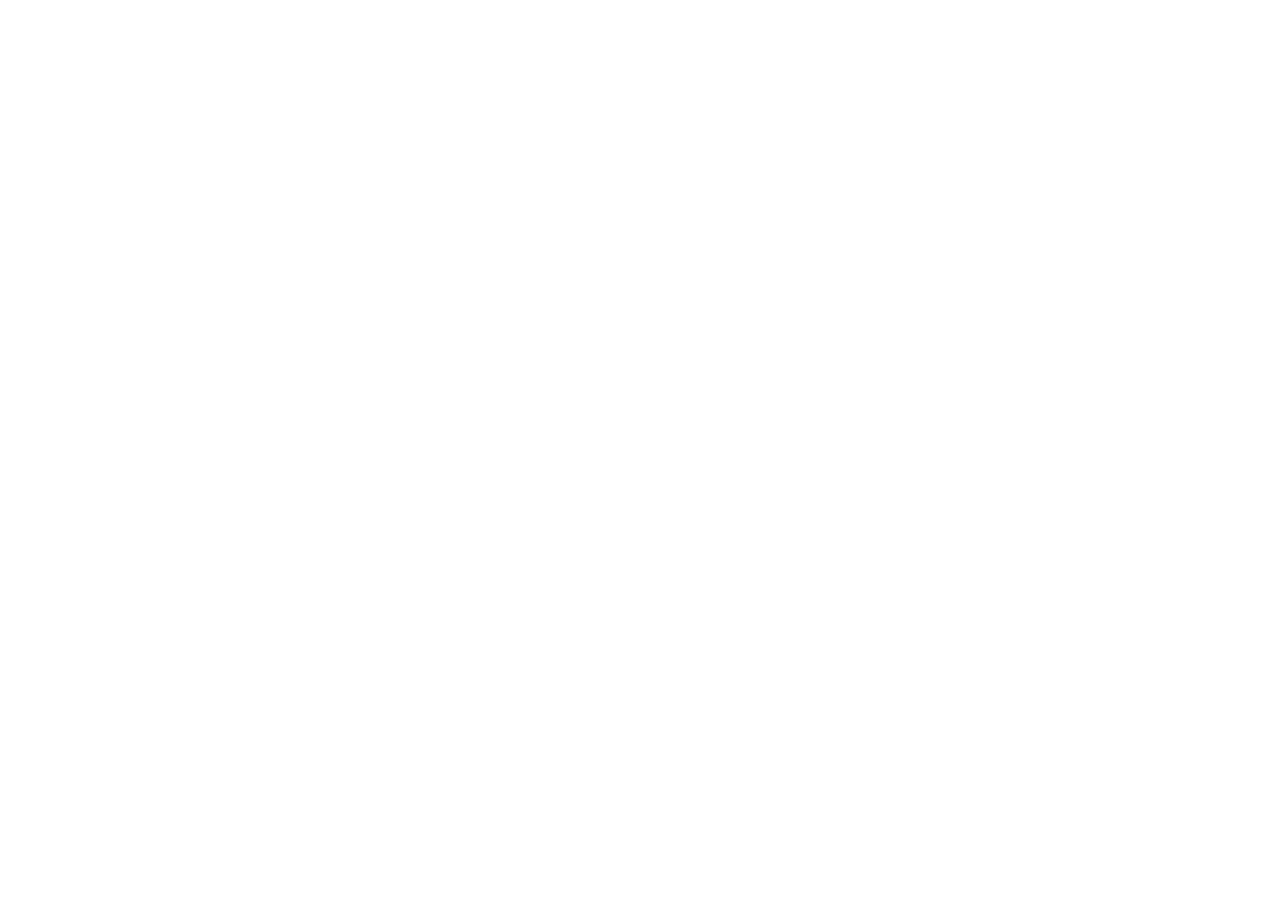
==== index.html @ e8c1adb1 "Add Start files" ====
<!DOCTYPE html>
<html lang="en">
<head>
    <!-- Standard Meta -->
    <meta charset="utf-8" />
    <meta http-equiv="X-UA-Compatible" content="IE=edge,chrome=1" />
    <meta name="viewport" content="width=device-width, initial-scale=1.0, maximum-scale=1.0">

    <!-- Site Properties -->
    <title>Grid Example - Semantic</title>


    <link rel="stylesheet" type="text/css" href="components/semantic/dist/semantic.min.css">
    <link rel="stylesheet" type="text/css" href="css/style.css">
</head>
<body>




<script src="components/jquery/dist/jquery.min.js"></script>

</body>
</html>
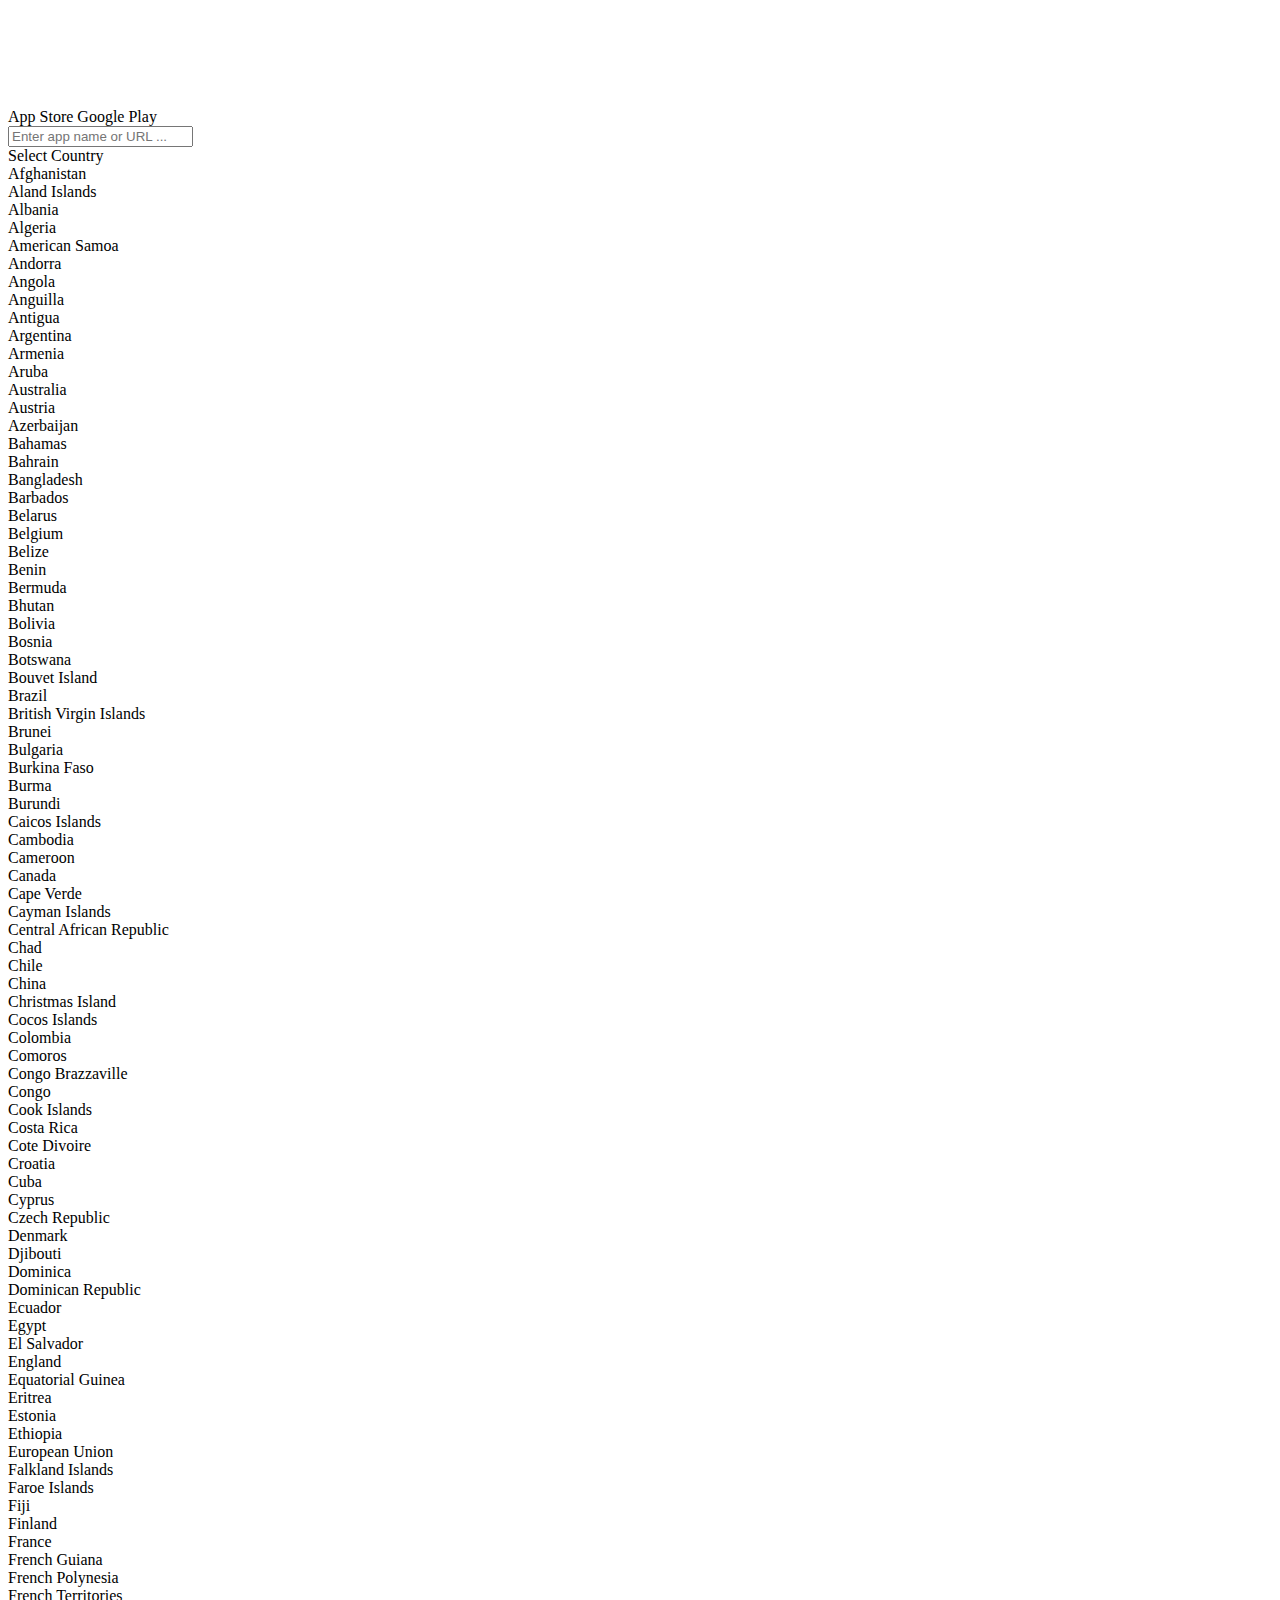
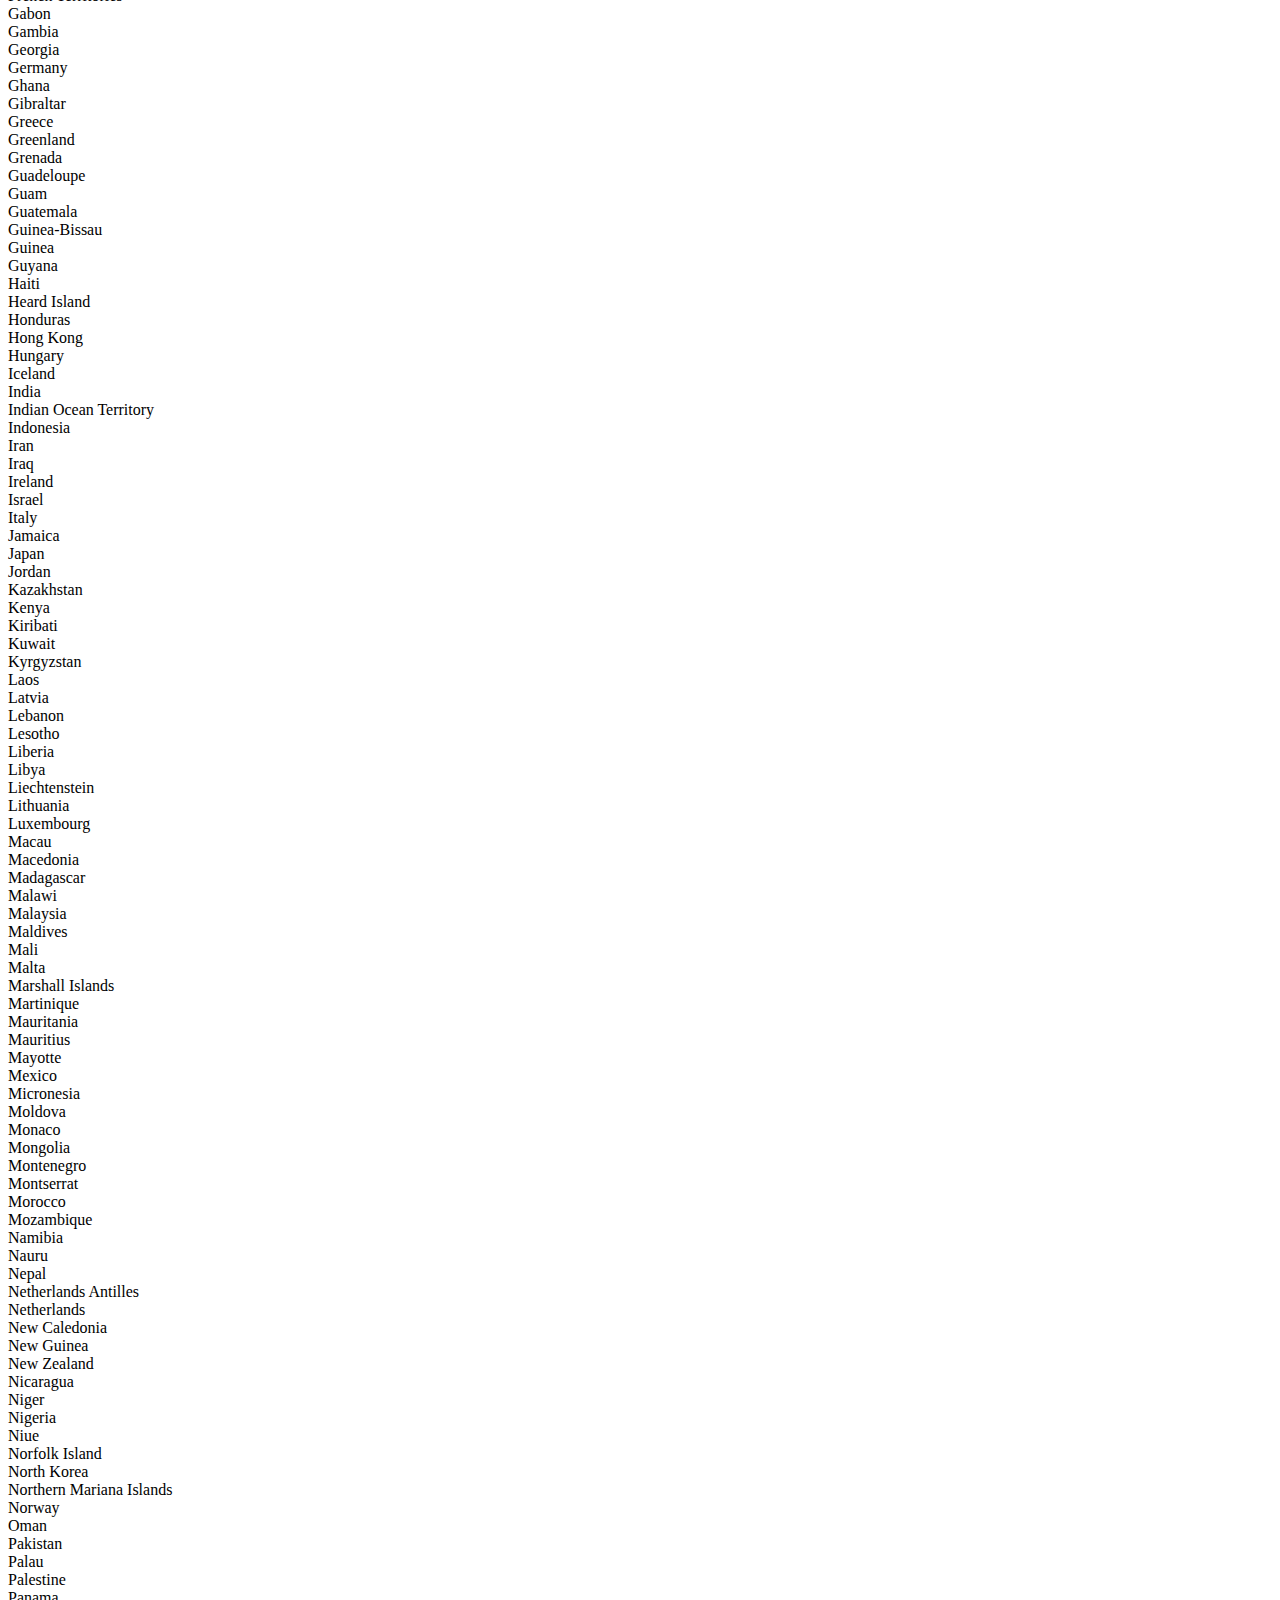
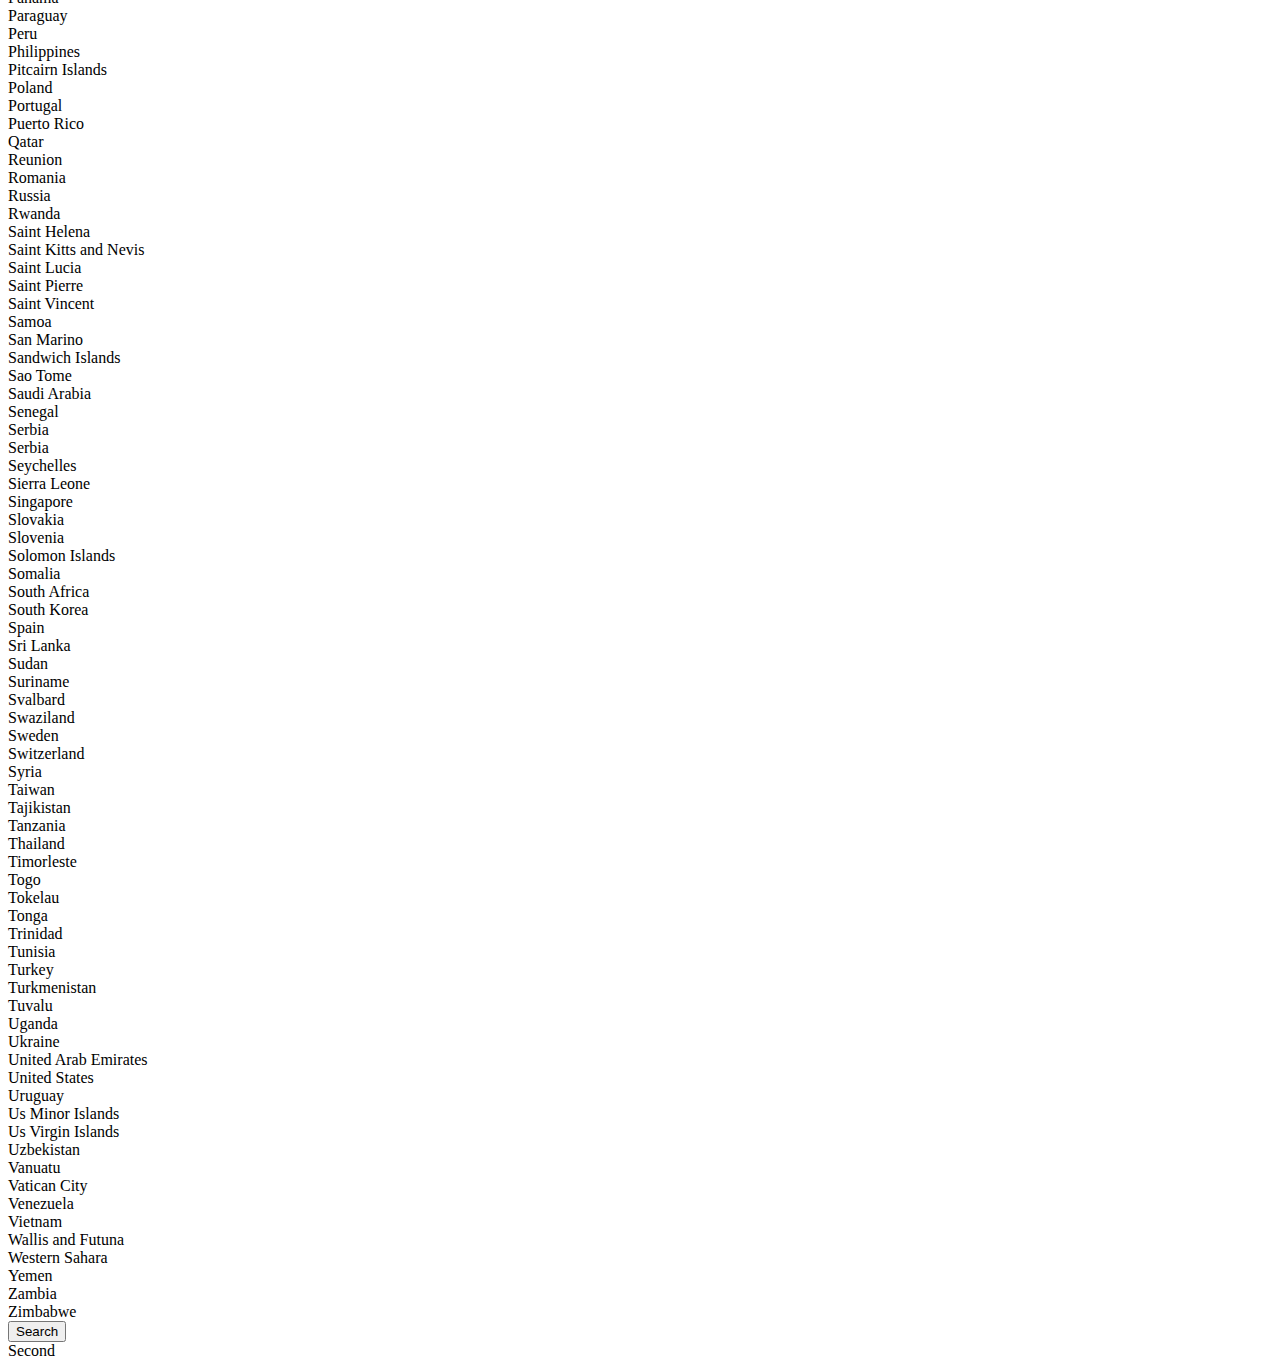
==== commit 9c48292b: "add files" ====
--- a/index.html
+++ b/index.html
@@ -7,7 +7,7 @@
     <meta name="viewport" content="width=device-width, initial-scale=1.0, maximum-scale=1.0">
 
     <!-- Site Properties -->
-    <title>Grid Example - Semantic</title>
+    <title>Web Interface</title>
 
 
     <link rel="stylesheet" type="text/css" href="components/semantic/dist/semantic.min.css">
@@ -15,10 +15,293 @@
 </head>
 <body>
 
+<div class="wapper">
+    <div class="ui container">
+        <div class="ui top attached tabular menu">
+            <a class="item active" data-tab="first"><i class="apple icon"></i> App Store</a>
+            <a class="item" data-tab="second"><i class="android icon"></i> Google Play</a>
+        </div>
+        <div class="ui bottom attached tab segment active" data-tab="first">
+            <form class="ui form equal width" method="post" action="/">
+
+
+                <div class="fields">
+                    <div class="seven wide field">
+                        <input type="text" name="url" placeholder="Enter app name or URL ...">
+                    </div>
+
+                    <div class="two wide field">
+                        <div class="ui field search selection dropdown">
+                            <input type="hidden" name="country">
+                            <i class="dropdown icon"></i>
+                            <div class="default text">Select Country</div>
+                            <div class="menu">
+                                <div class="item" data-value="af"><i class="af flag"></i>Afghanistan</div>
+                                <div class="item" data-value="ax"><i class="ax flag"></i>Aland Islands</div>
+                                <div class="item" data-value="al"><i class="al flag"></i>Albania</div>
+                                <div class="item" data-value="dz"><i class="dz flag"></i>Algeria</div>
+                                <div class="item" data-value="as"><i class="as flag"></i>American Samoa</div>
+                                <div class="item" data-value="ad"><i class="ad flag"></i>Andorra</div>
+                                <div class="item" data-value="ao"><i class="ao flag"></i>Angola</div>
+                                <div class="item" data-value="ai"><i class="ai flag"></i>Anguilla</div>
+                                <div class="item" data-value="ag"><i class="ag flag"></i>Antigua</div>
+                                <div class="item" data-value="ar"><i class="ar flag"></i>Argentina</div>
+                                <div class="item" data-value="am"><i class="am flag"></i>Armenia</div>
+                                <div class="item" data-value="aw"><i class="aw flag"></i>Aruba</div>
+                                <div class="item" data-value="au"><i class="au flag"></i>Australia</div>
+                                <div class="item" data-value="at"><i class="at flag"></i>Austria</div>
+                                <div class="item" data-value="az"><i class="az flag"></i>Azerbaijan</div>
+                                <div class="item" data-value="bs"><i class="bs flag"></i>Bahamas</div>
+                                <div class="item" data-value="bh"><i class="bh flag"></i>Bahrain</div>
+                                <div class="item" data-value="bd"><i class="bd flag"></i>Bangladesh</div>
+                                <div class="item" data-value="bb"><i class="bb flag"></i>Barbados</div>
+                                <div class="item" data-value="by"><i class="by flag"></i>Belarus</div>
+                                <div class="item" data-value="be"><i class="be flag"></i>Belgium</div>
+                                <div class="item" data-value="bz"><i class="bz flag"></i>Belize</div>
+                                <div class="item" data-value="bj"><i class="bj flag"></i>Benin</div>
+                                <div class="item" data-value="bm"><i class="bm flag"></i>Bermuda</div>
+                                <div class="item" data-value="bt"><i class="bt flag"></i>Bhutan</div>
+                                <div class="item" data-value="bo"><i class="bo flag"></i>Bolivia</div>
+                                <div class="item" data-value="ba"><i class="ba flag"></i>Bosnia</div>
+                                <div class="item" data-value="bw"><i class="bw flag"></i>Botswana</div>
+                                <div class="item" data-value="bv"><i class="bv flag"></i>Bouvet Island</div>
+                                <div class="item" data-value="br"><i class="br flag"></i>Brazil</div>
+                                <div class="item" data-value="vg"><i class="vg flag"></i>British Virgin Islands</div>
+                                <div class="item" data-value="bn"><i class="bn flag"></i>Brunei</div>
+                                <div class="item" data-value="bg"><i class="bg flag"></i>Bulgaria</div>
+                                <div class="item" data-value="bf"><i class="bf flag"></i>Burkina Faso</div>
+                                <div class="item" data-value="ar"><i class="ar flag"></i>Burma</div>
+                                <div class="item" data-value="bi"><i class="bi flag"></i>Burundi</div>
+                                <div class="item" data-value="tc"><i class="tc flag"></i>Caicos Islands</div>
+                                <div class="item" data-value="kh"><i class="kh flag"></i>Cambodia</div>
+                                <div class="item" data-value="cm"><i class="cm flag"></i>Cameroon</div>
+                                <div class="item" data-value="ca"><i class="ca flag"></i>Canada</div>
+                                <div class="item" data-value="cv"><i class="cv flag"></i>Cape Verde</div>
+                                <div class="item" data-value="ky"><i class="ky flag"></i>Cayman Islands</div>
+                                <div class="item" data-value="cf"><i class="cf flag"></i>Central African Republic</div>
+                                <div class="item" data-value="td"><i class="td flag"></i>Chad</div>
+                                <div class="item" data-value="cl"><i class="cl flag"></i>Chile</div>
+                                <div class="item" data-value="cn"><i class="cn flag"></i>China</div>
+                                <div class="item" data-value="cx"><i class="cx flag"></i>Christmas Island</div>
+                                <div class="item" data-value="cc"><i class="cc flag"></i>Cocos Islands</div>
+                                <div class="item" data-value="co"><i class="co flag"></i>Colombia</div>
+                                <div class="item" data-value="km"><i class="km flag"></i>Comoros</div>
+                                <div class="item" data-value="cg"><i class="cg flag"></i>Congo Brazzaville</div>
+                                <div class="item" data-value="cd"><i class="cd flag"></i>Congo</div>
+                                <div class="item" data-value="ck"><i class="ck flag"></i>Cook Islands</div>
+                                <div class="item" data-value="cr"><i class="cr flag"></i>Costa Rica</div>
+                                <div class="item" data-value="ci"><i class="ci flag"></i>Cote Divoire</div>
+                                <div class="item" data-value="hr"><i class="hr flag"></i>Croatia</div>
+                                <div class="item" data-value="cu"><i class="cu flag"></i>Cuba</div>
+                                <div class="item" data-value="cy"><i class="cy flag"></i>Cyprus</div>
+                                <div class="item" data-value="cz"><i class="cz flag"></i>Czech Republic</div>
+                                <div class="item" data-value="dk"><i class="dk flag"></i>Denmark</div>
+                                <div class="item" data-value="dj"><i class="dj flag"></i>Djibouti</div>
+                                <div class="item" data-value="dm"><i class="dm flag"></i>Dominica</div>
+                                <div class="item" data-value="do"><i class="do flag"></i>Dominican Republic</div>
+                                <div class="item" data-value="ec"><i class="ec flag"></i>Ecuador</div>
+                                <div class="item" data-value="eg"><i class="eg flag"></i>Egypt</div>
+                                <div class="item" data-value="sv"><i class="sv flag"></i>El Salvador</div>
+                                <div class="item" data-value="gb"><i class="gb flag"></i>England</div>
+                                <div class="item" data-value="gq"><i class="gq flag"></i>Equatorial Guinea</div>
+                                <div class="item" data-value="er"><i class="er flag"></i>Eritrea</div>
+                                <div class="item" data-value="ee"><i class="ee flag"></i>Estonia</div>
+                                <div class="item" data-value="et"><i class="et flag"></i>Ethiopia</div>
+                                <div class="item" data-value="eu"><i class="eu flag"></i>European Union</div>
+                                <div class="item" data-value="fk"><i class="fk flag"></i>Falkland Islands</div>
+                                <div class="item" data-value="fo"><i class="fo flag"></i>Faroe Islands</div>
+                                <div class="item" data-value="fj"><i class="fj flag"></i>Fiji</div>
+                                <div class="item" data-value="fi"><i class="fi flag"></i>Finland</div>
+                                <div class="item" data-value="fr"><i class="fr flag"></i>France</div>
+                                <div class="item" data-value="gf"><i class="gf flag"></i>French Guiana</div>
+                                <div class="item" data-value="pf"><i class="pf flag"></i>French Polynesia</div>
+                                <div class="item" data-value="tf"><i class="tf flag"></i>French Territories</div>
+                                <div class="item" data-value="ga"><i class="ga flag"></i>Gabon</div>
+                                <div class="item" data-value="gm"><i class="gm flag"></i>Gambia</div>
+                                <div class="item" data-value="ge"><i class="ge flag"></i>Georgia</div>
+                                <div class="item" data-value="de"><i class="de flag"></i>Germany</div>
+                                <div class="item" data-value="gh"><i class="gh flag"></i>Ghana</div>
+                                <div class="item" data-value="gi"><i class="gi flag"></i>Gibraltar</div>
+                                <div class="item" data-value="gr"><i class="gr flag"></i>Greece</div>
+                                <div class="item" data-value="gl"><i class="gl flag"></i>Greenland</div>
+                                <div class="item" data-value="gd"><i class="gd flag"></i>Grenada</div>
+                                <div class="item" data-value="gp"><i class="gp flag"></i>Guadeloupe</div>
+                                <div class="item" data-value="gu"><i class="gu flag"></i>Guam</div>
+                                <div class="item" data-value="gt"><i class="gt flag"></i>Guatemala</div>
+                                <div class="item" data-value="gw"><i class="gw flag"></i>Guinea-Bissau</div>
+                                <div class="item" data-value="gn"><i class="gn flag"></i>Guinea</div>
+                                <div class="item" data-value="gy"><i class="gy flag"></i>Guyana</div>
+                                <div class="item" data-value="ht"><i class="ht flag"></i>Haiti</div>
+                                <div class="item" data-value="hm"><i class="hm flag"></i>Heard Island</div>
+                                <div class="item" data-value="hn"><i class="hn flag"></i>Honduras</div>
+                                <div class="item" data-value="hk"><i class="hk flag"></i>Hong Kong</div>
+                                <div class="item" data-value="hu"><i class="hu flag"></i>Hungary</div>
+                                <div class="item" data-value="is"><i class="is flag"></i>Iceland</div>
+                                <div class="item" data-value="in"><i class="in flag"></i>India</div>
+                                <div class="item" data-value="io"><i class="io flag"></i>Indian Ocean Territory</div>
+                                <div class="item" data-value="id"><i class="id flag"></i>Indonesia</div>
+                                <div class="item" data-value="ir"><i class="ir flag"></i>Iran</div>
+                                <div class="item" data-value="iq"><i class="iq flag"></i>Iraq</div>
+                                <div class="item" data-value="ie"><i class="ie flag"></i>Ireland</div>
+                                <div class="item" data-value="il"><i class="il flag"></i>Israel</div>
+                                <div class="item" data-value="it"><i class="it flag"></i>Italy</div>
+                                <div class="item" data-value="jm"><i class="jm flag"></i>Jamaica</div>
+                                <div class="item" data-value="jp"><i class="jp flag"></i>Japan</div>
+                                <div class="item" data-value="jo"><i class="jo flag"></i>Jordan</div>
+                                <div class="item" data-value="kz"><i class="kz flag"></i>Kazakhstan</div>
+                                <div class="item" data-value="ke"><i class="ke flag"></i>Kenya</div>
+                                <div class="item" data-value="ki"><i class="ki flag"></i>Kiribati</div>
+                                <div class="item" data-value="kw"><i class="kw flag"></i>Kuwait</div>
+                                <div class="item" data-value="kg"><i class="kg flag"></i>Kyrgyzstan</div>
+                                <div class="item" data-value="la"><i class="la flag"></i>Laos</div>
+                                <div class="item" data-value="lv"><i class="lv flag"></i>Latvia</div>
+                                <div class="item" data-value="lb"><i class="lb flag"></i>Lebanon</div>
+                                <div class="item" data-value="ls"><i class="ls flag"></i>Lesotho</div>
+                                <div class="item" data-value="lr"><i class="lr flag"></i>Liberia</div>
+                                <div class="item" data-value="ly"><i class="ly flag"></i>Libya</div>
+                                <div class="item" data-value="li"><i class="li flag"></i>Liechtenstein</div>
+                                <div class="item" data-value="lt"><i class="lt flag"></i>Lithuania</div>
+                                <div class="item" data-value="lu"><i class="lu flag"></i>Luxembourg</div>
+                                <div class="item" data-value="mo"><i class="mo flag"></i>Macau</div>
+                                <div class="item" data-value="mk"><i class="mk flag"></i>Macedonia</div>
+                                <div class="item" data-value="mg"><i class="mg flag"></i>Madagascar</div>
+                                <div class="item" data-value="mw"><i class="mw flag"></i>Malawi</div>
+                                <div class="item" data-value="my"><i class="my flag"></i>Malaysia</div>
+                                <div class="item" data-value="mv"><i class="mv flag"></i>Maldives</div>
+                                <div class="item" data-value="ml"><i class="ml flag"></i>Mali</div>
+                                <div class="item" data-value="mt"><i class="mt flag"></i>Malta</div>
+                                <div class="item" data-value="mh"><i class="mh flag"></i>Marshall Islands</div>
+                                <div class="item" data-value="mq"><i class="mq flag"></i>Martinique</div>
+                                <div class="item" data-value="mr"><i class="mr flag"></i>Mauritania</div>
+                                <div class="item" data-value="mu"><i class="mu flag"></i>Mauritius</div>
+                                <div class="item" data-value="yt"><i class="yt flag"></i>Mayotte</div>
+                                <div class="item" data-value="mx"><i class="mx flag"></i>Mexico</div>
+                                <div class="item" data-value="fm"><i class="fm flag"></i>Micronesia</div>
+                                <div class="item" data-value="md"><i class="md flag"></i>Moldova</div>
+                                <div class="item" data-value="mc"><i class="mc flag"></i>Monaco</div>
+                                <div class="item" data-value="mn"><i class="mn flag"></i>Mongolia</div>
+                                <div class="item" data-value="me"><i class="me flag"></i>Montenegro</div>
+                                <div class="item" data-value="ms"><i class="ms flag"></i>Montserrat</div>
+                                <div class="item" data-value="ma"><i class="ma flag"></i>Morocco</div>
+                                <div class="item" data-value="mz"><i class="mz flag"></i>Mozambique</div>
+                                <div class="item" data-value="na"><i class="na flag"></i>Namibia</div>
+                                <div class="item" data-value="nr"><i class="nr flag"></i>Nauru</div>
+                                <div class="item" data-value="np"><i class="np flag"></i>Nepal</div>
+                                <div class="item" data-value="an"><i class="an flag"></i>Netherlands Antilles</div>
+                                <div class="item" data-value="nl"><i class="nl flag"></i>Netherlands</div>
+                                <div class="item" data-value="nc"><i class="nc flag"></i>New Caledonia</div>
+                                <div class="item" data-value="pg"><i class="pg flag"></i>New Guinea</div>
+                                <div class="item" data-value="nz"><i class="nz flag"></i>New Zealand</div>
+                                <div class="item" data-value="ni"><i class="ni flag"></i>Nicaragua</div>
+                                <div class="item" data-value="ne"><i class="ne flag"></i>Niger</div>
+                                <div class="item" data-value="ng"><i class="ng flag"></i>Nigeria</div>
+                                <div class="item" data-value="nu"><i class="nu flag"></i>Niue</div>
+                                <div class="item" data-value="nf"><i class="nf flag"></i>Norfolk Island</div>
+                                <div class="item" data-value="kp"><i class="kp flag"></i>North Korea</div>
+                                <div class="item" data-value="mp"><i class="mp flag"></i>Northern Mariana Islands</div>
+                                <div class="item" data-value="no"><i class="no flag"></i>Norway</div>
+                                <div class="item" data-value="om"><i class="om flag"></i>Oman</div>
+                                <div class="item" data-value="pk"><i class="pk flag"></i>Pakistan</div>
+                                <div class="item" data-value="pw"><i class="pw flag"></i>Palau</div>
+                                <div class="item" data-value="ps"><i class="ps flag"></i>Palestine</div>
+                                <div class="item" data-value="pa"><i class="pa flag"></i>Panama</div>
+                                <div class="item" data-value="py"><i class="py flag"></i>Paraguay</div>
+                                <div class="item" data-value="pe"><i class="pe flag"></i>Peru</div>
+                                <div class="item" data-value="ph"><i class="ph flag"></i>Philippines</div>
+                                <div class="item" data-value="pn"><i class="pn flag"></i>Pitcairn Islands</div>
+                                <div class="item" data-value="pl"><i class="pl flag"></i>Poland</div>
+                                <div class="item" data-value="pt"><i class="pt flag"></i>Portugal</div>
+                                <div class="item" data-value="pr"><i class="pr flag"></i>Puerto Rico</div>
+                                <div class="item" data-value="qa"><i class="qa flag"></i>Qatar</div>
+                                <div class="item" data-value="re"><i class="re flag"></i>Reunion</div>
+                                <div class="item" data-value="ro"><i class="ro flag"></i>Romania</div>
+                                <div class="item" data-value="ru"><i class="ru flag"></i>Russia</div>
+                                <div class="item" data-value="rw"><i class="rw flag"></i>Rwanda</div>
+                                <div class="item" data-value="sh"><i class="sh flag"></i>Saint Helena</div>
+                                <div class="item" data-value="kn"><i class="kn flag"></i>Saint Kitts and Nevis</div>
+                                <div class="item" data-value="lc"><i class="lc flag"></i>Saint Lucia</div>
+                                <div class="item" data-value="pm"><i class="pm flag"></i>Saint Pierre</div>
+                                <div class="item" data-value="vc"><i class="vc flag"></i>Saint Vincent</div>
+                                <div class="item" data-value="ws"><i class="ws flag"></i>Samoa</div>
+                                <div class="item" data-value="sm"><i class="sm flag"></i>San Marino</div>
+                                <div class="item" data-value="gs"><i class="gs flag"></i>Sandwich Islands</div>
+                                <div class="item" data-value="st"><i class="st flag"></i>Sao Tome</div>
+                                <div class="item" data-value="sa"><i class="sa flag"></i>Saudi Arabia</div>
+                                <div class="item" data-value="sn"><i class="sn flag"></i>Senegal</div>
+                                <div class="item" data-value="cs"><i class="cs flag"></i>Serbia</div>
+                                <div class="item" data-value="rs"><i class="rs flag"></i>Serbia</div>
+                                <div class="item" data-value="sc"><i class="sc flag"></i>Seychelles</div>
+                                <div class="item" data-value="sl"><i class="sl flag"></i>Sierra Leone</div>
+                                <div class="item" data-value="sg"><i class="sg flag"></i>Singapore</div>
+                                <div class="item" data-value="sk"><i class="sk flag"></i>Slovakia</div>
+                                <div class="item" data-value="si"><i class="si flag"></i>Slovenia</div>
+                                <div class="item" data-value="sb"><i class="sb flag"></i>Solomon Islands</div>
+                                <div class="item" data-value="so"><i class="so flag"></i>Somalia</div>
+                                <div class="item" data-value="za"><i class="za flag"></i>South Africa</div>
+                                <div class="item" data-value="kr"><i class="kr flag"></i>South Korea</div>
+                                <div class="item" data-value="es"><i class="es flag"></i>Spain</div>
+                                <div class="item" data-value="lk"><i class="lk flag"></i>Sri Lanka</div>
+                                <div class="item" data-value="sd"><i class="sd flag"></i>Sudan</div>
+                                <div class="item" data-value="sr"><i class="sr flag"></i>Suriname</div>
+                                <div class="item" data-value="sj"><i class="sj flag"></i>Svalbard</div>
+                                <div class="item" data-value="sz"><i class="sz flag"></i>Swaziland</div>
+                                <div class="item" data-value="se"><i class="se flag"></i>Sweden</div>
+                                <div class="item" data-value="ch"><i class="ch flag"></i>Switzerland</div>
+                                <div class="item" data-value="sy"><i class="sy flag"></i>Syria</div>
+                                <div class="item" data-value="tw"><i class="tw flag"></i>Taiwan</div>
+                                <div class="item" data-value="tj"><i class="tj flag"></i>Tajikistan</div>
+                                <div class="item" data-value="tz"><i class="tz flag"></i>Tanzania</div>
+                                <div class="item" data-value="th"><i class="th flag"></i>Thailand</div>
+                                <div class="item" data-value="tl"><i class="tl flag"></i>Timorleste</div>
+                                <div class="item" data-value="tg"><i class="tg flag"></i>Togo</div>
+                                <div class="item" data-value="tk"><i class="tk flag"></i>Tokelau</div>
+                                <div class="item" data-value="to"><i class="to flag"></i>Tonga</div>
+                                <div class="item" data-value="tt"><i class="tt flag"></i>Trinidad</div>
+                                <div class="item" data-value="tn"><i class="tn flag"></i>Tunisia</div>
+                                <div class="item" data-value="tr"><i class="tr flag"></i>Turkey</div>
+                                <div class="item" data-value="tm"><i class="tm flag"></i>Turkmenistan</div>
+                                <div class="item" data-value="tv"><i class="tv flag"></i>Tuvalu</div>
+                                <div class="item" data-value="ug"><i class="ug flag"></i>Uganda</div>
+                                <div class="item" data-value="ua"><i class="ua flag"></i>Ukraine</div>
+                                <div class="item" data-value="ae"><i class="ae flag"></i>United Arab Emirates</div>
+                                <div class="item" data-value="us"><i class="us flag"></i>United States</div>
+                                <div class="item" data-value="uy"><i class="uy flag"></i>Uruguay</div>
+                                <div class="item" data-value="um"><i class="um flag"></i>Us Minor Islands</div>
+                                <div class="item" data-value="vi"><i class="vi flag"></i>Us Virgin Islands</div>
+                                <div class="item" data-value="uz"><i class="uz flag"></i>Uzbekistan</div>
+                                <div class="item" data-value="vu"><i class="vu flag"></i>Vanuatu</div>
+                                <div class="item" data-value="va"><i class="va flag"></i>Vatican City</div>
+                                <div class="item" data-value="ve"><i class="ve flag"></i>Venezuela</div>
+                                <div class="item" data-value="vn"><i class="vn flag"></i>Vietnam</div>
+                                <div class="item" data-value="wf"><i class="wf flag"></i>Wallis and Futuna</div>
+                                <div class="item" data-value="eh"><i class="eh flag"></i>Western Sahara</div>
+                                <div class="item" data-value="ye"><i class="ye flag"></i>Yemen</div>
+                                <div class="item" data-value="zm"><i class="zm flag"></i>Zambia</div>
+                                <div class="item" data-value="zw"><i class="zw flag"></i>Zimbabwe</div>
+                            </div>
+                        </div>
+                    </div>
+                    <div class="one wide field">
+                        <button type="submit" class="ui primary button"> Search </button>
+                    </div>
+
+                </div>
+            </form>
+        </div>
+        <div class="ui bottom attached tab segment" data-tab="second">
+            Second
+        </div>
+    </div>
+</div>
 
 
 
 <script src="components/jquery/dist/jquery.min.js"></script>
 
+
+<script src="components/semantic/dist/components/tab.min.js"></script>
+<script src="components/semantic/dist/components/transition.min.js"></script>
+<script src="components/semantic/dist/components/dropdown.min.js"></script>
+<script src="js/main.js"></script>
 </body>
 </html>--- a/css/style.css
+++ b/css/style.css
@@ -0,0 +1,9 @@
+.wapper {
+    padding-top: 100px;
+}
+
+@media only screen and (max-width: 767px) and (min-width: 320px) {
+    .wapper {
+        padding-top: 10px;
+    }
+}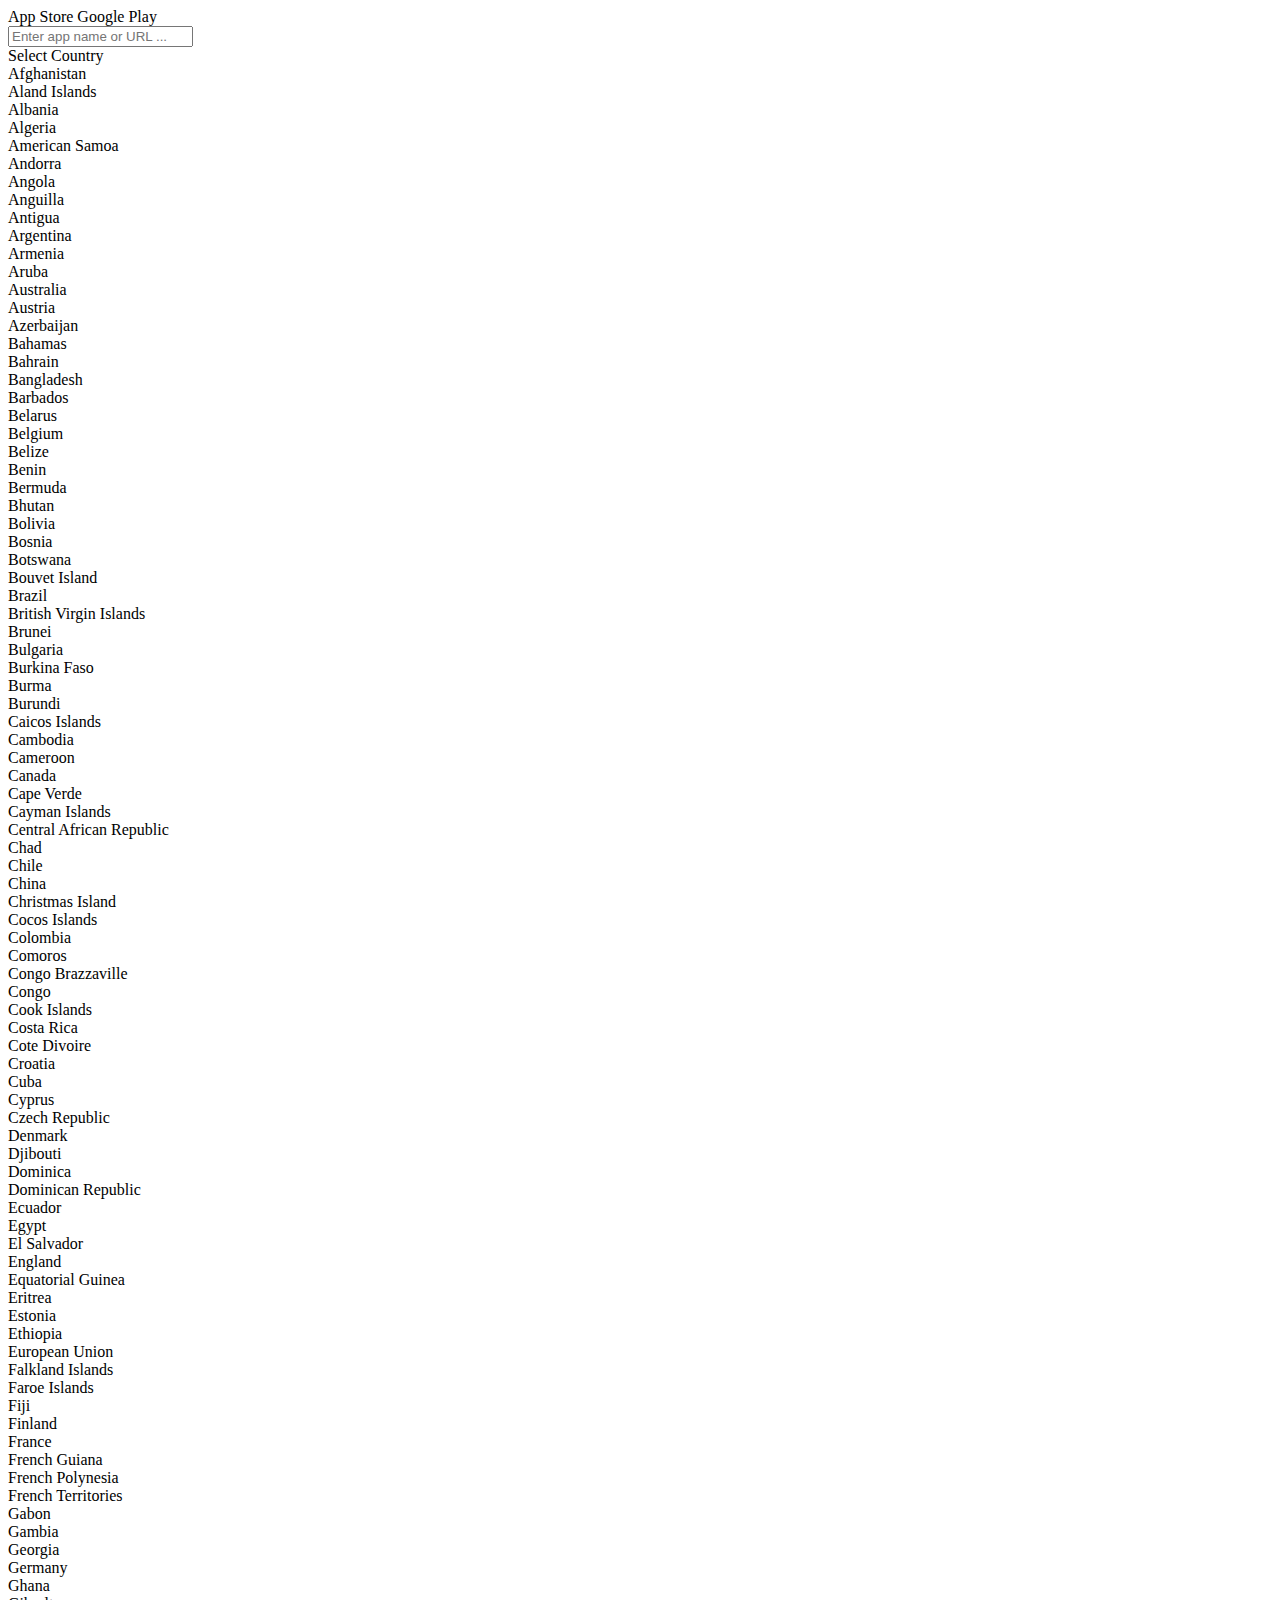
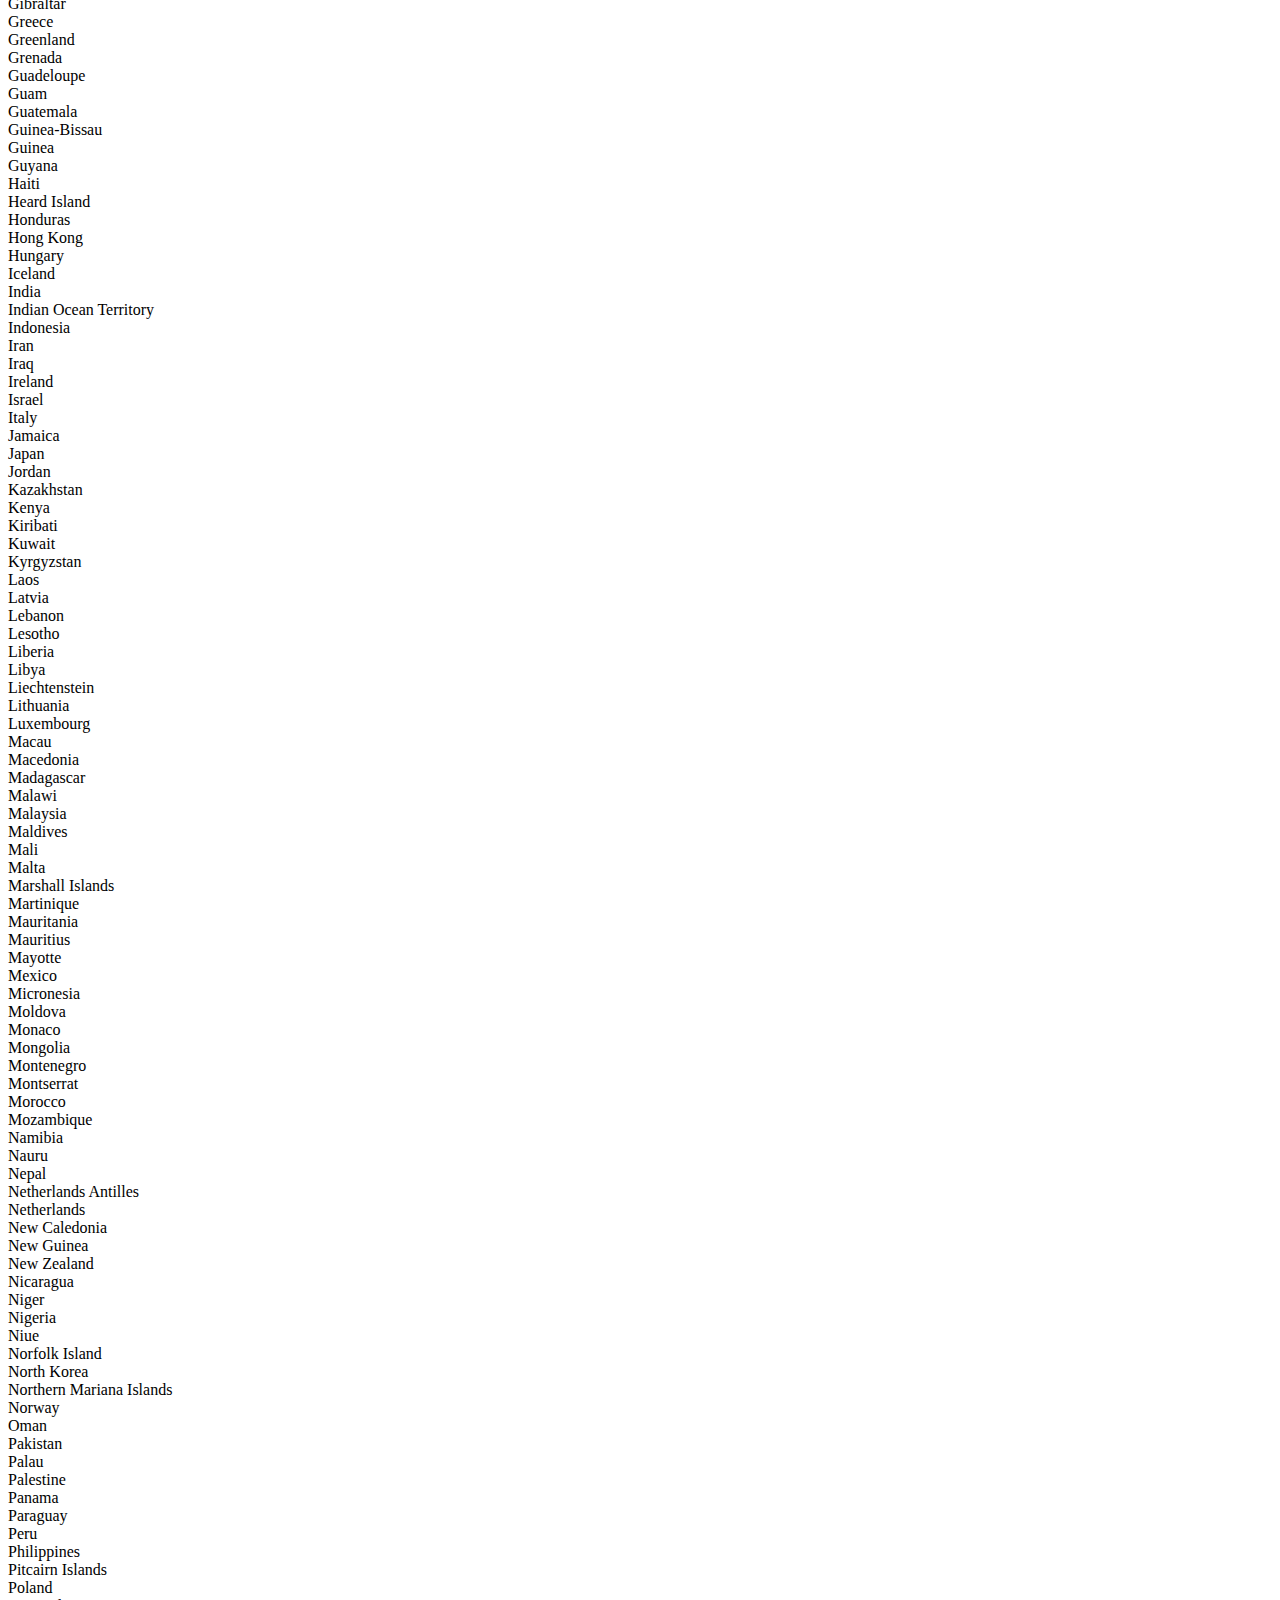
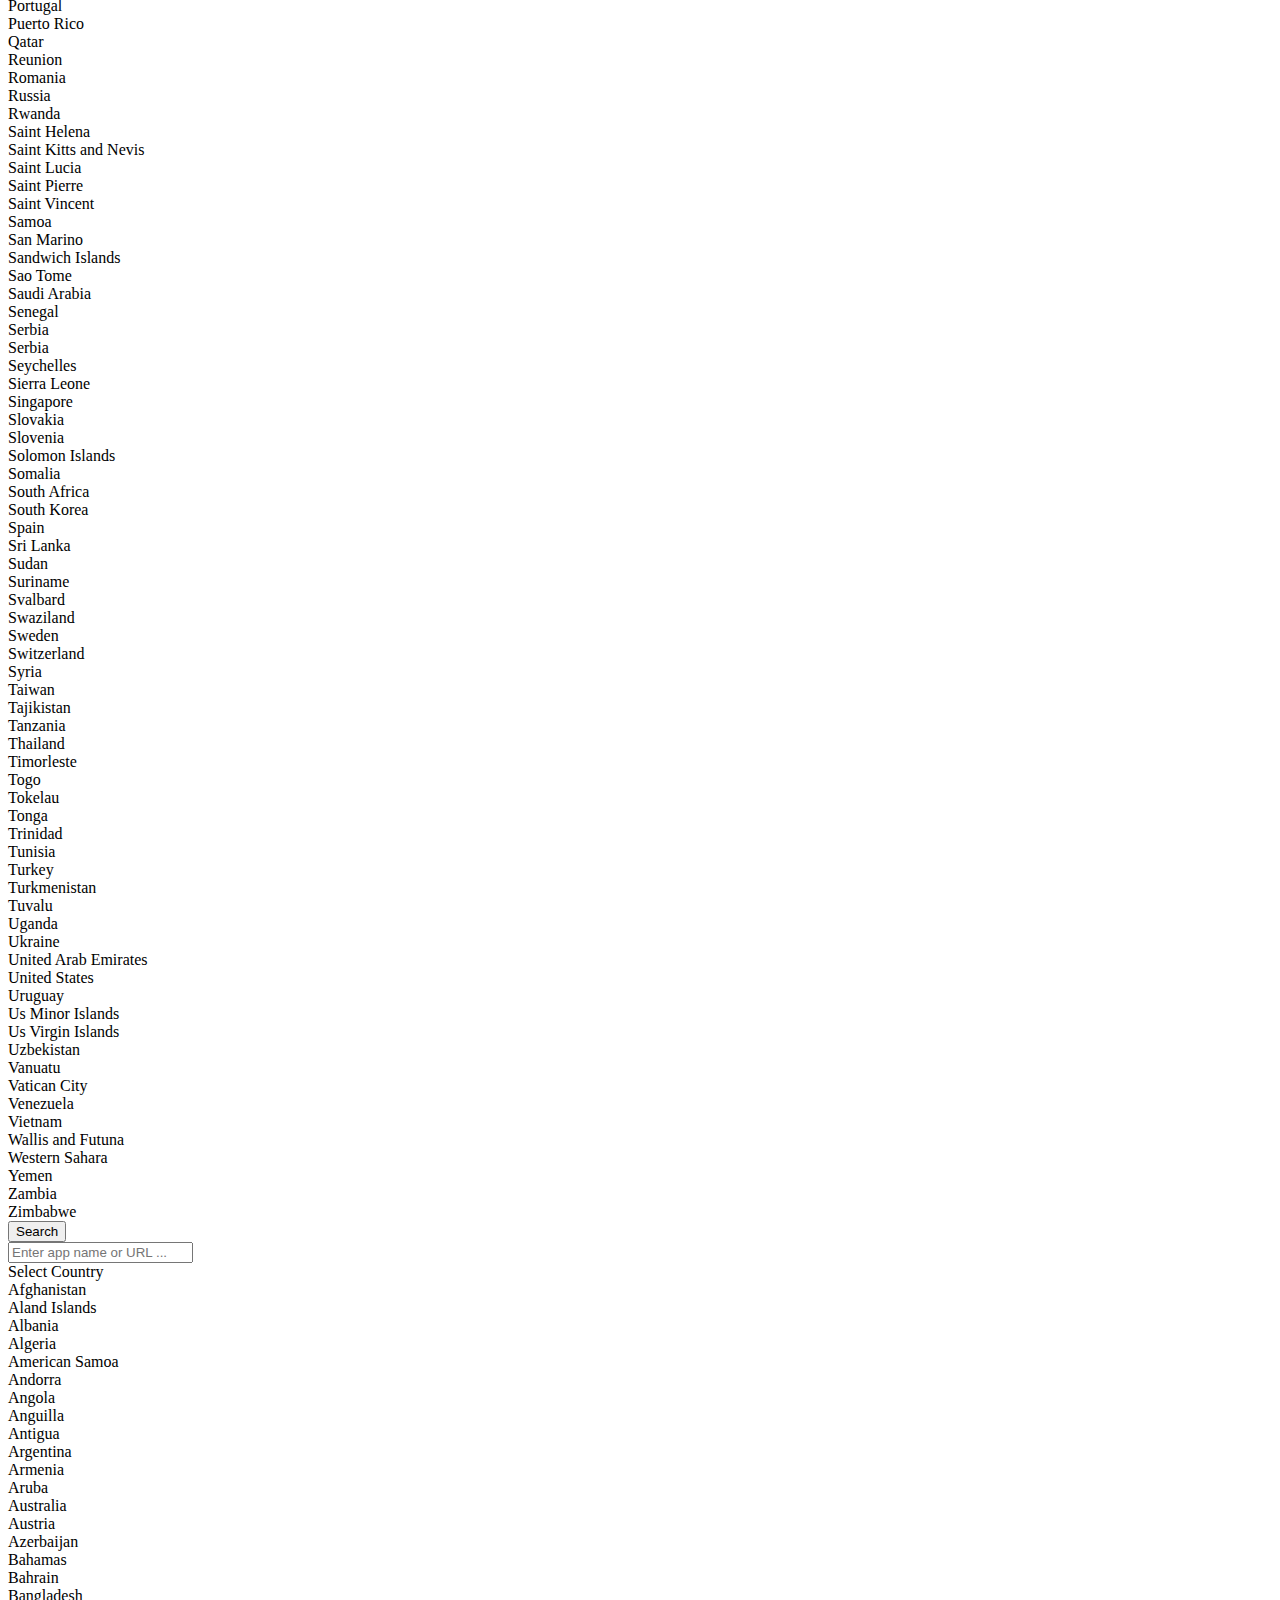
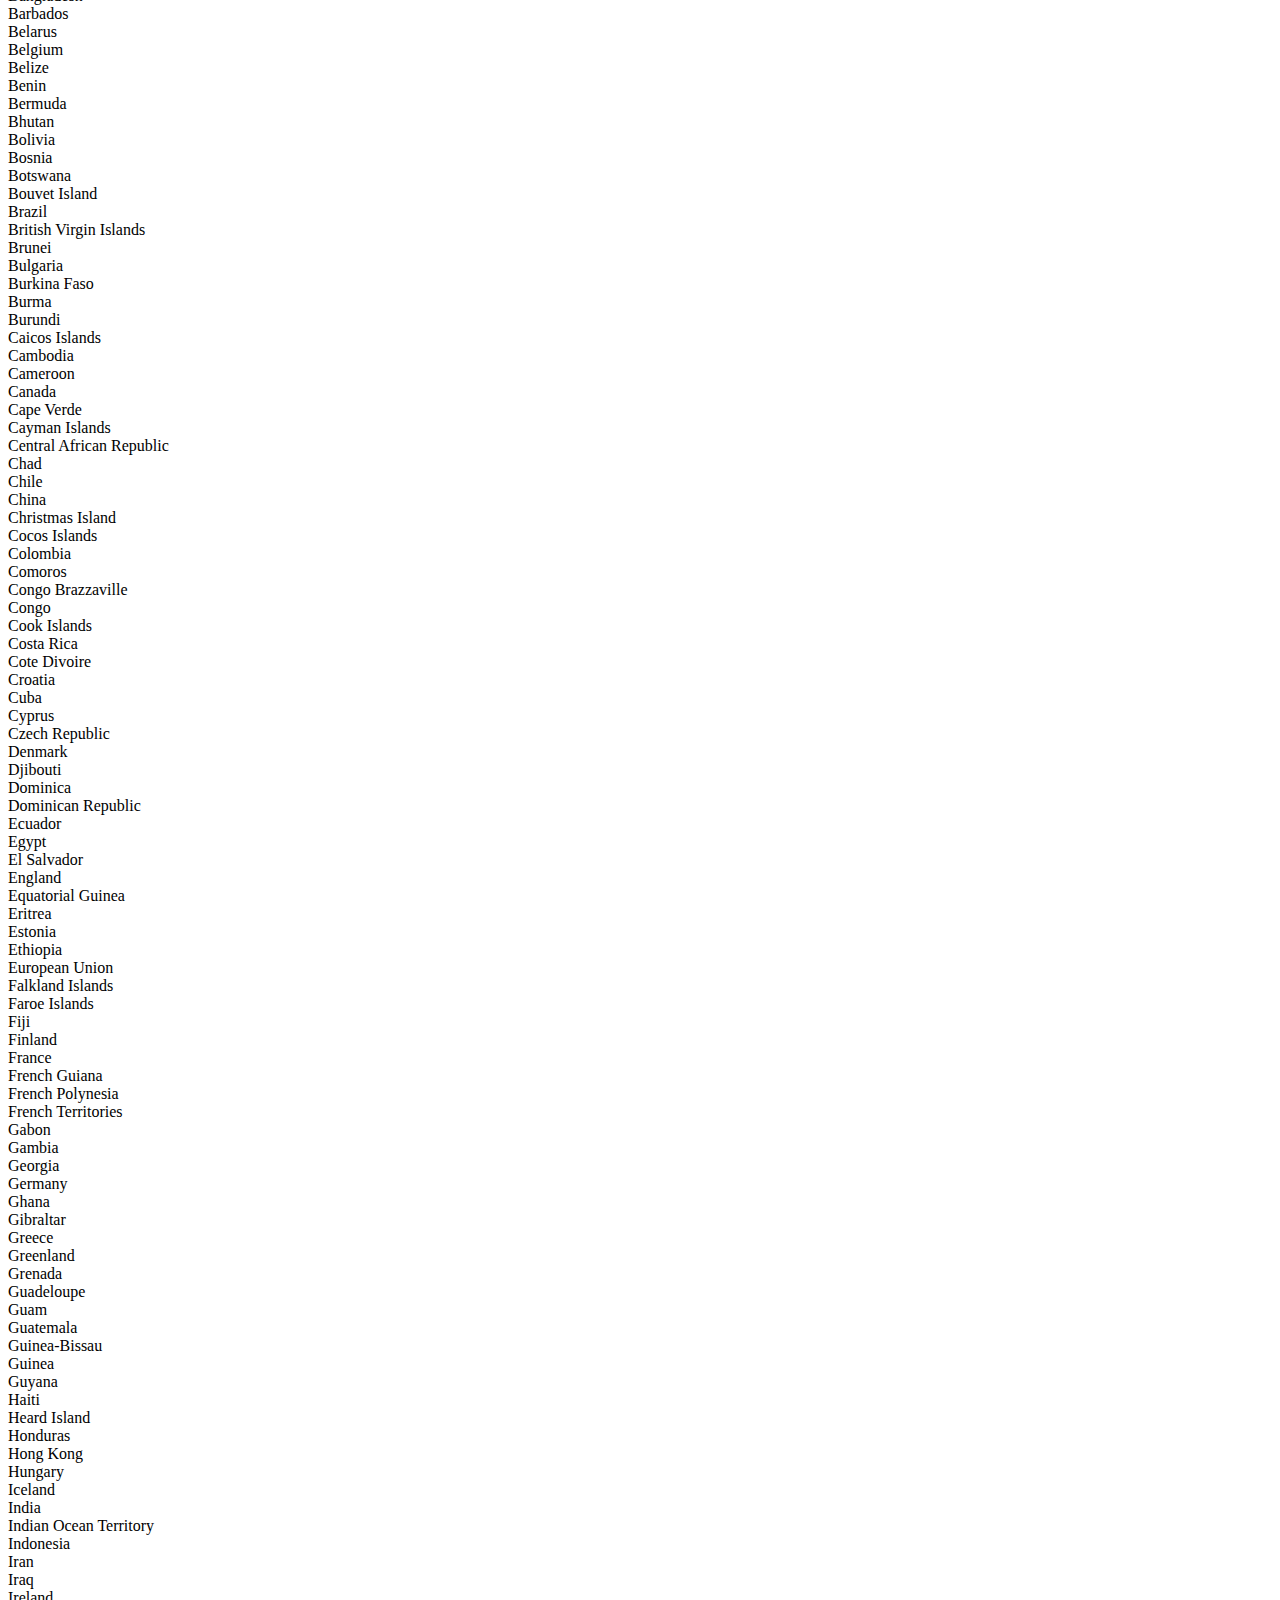
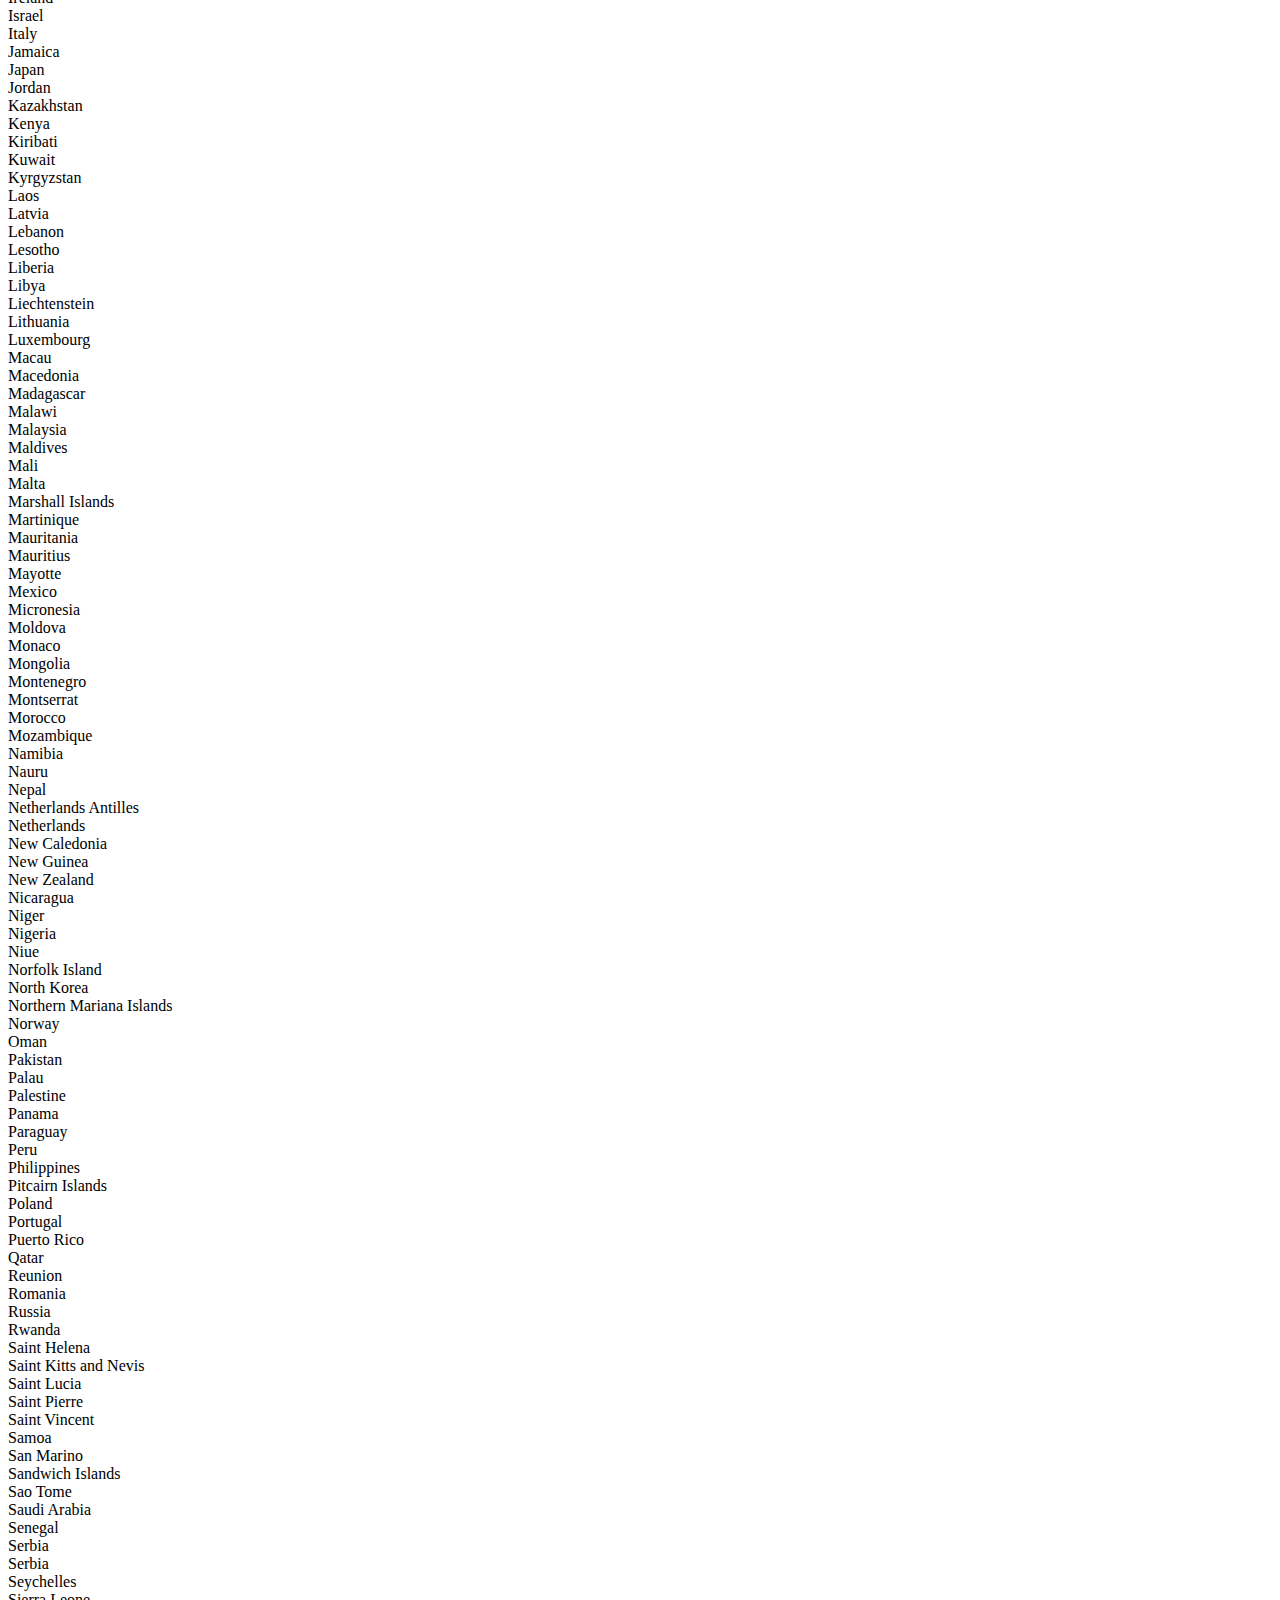
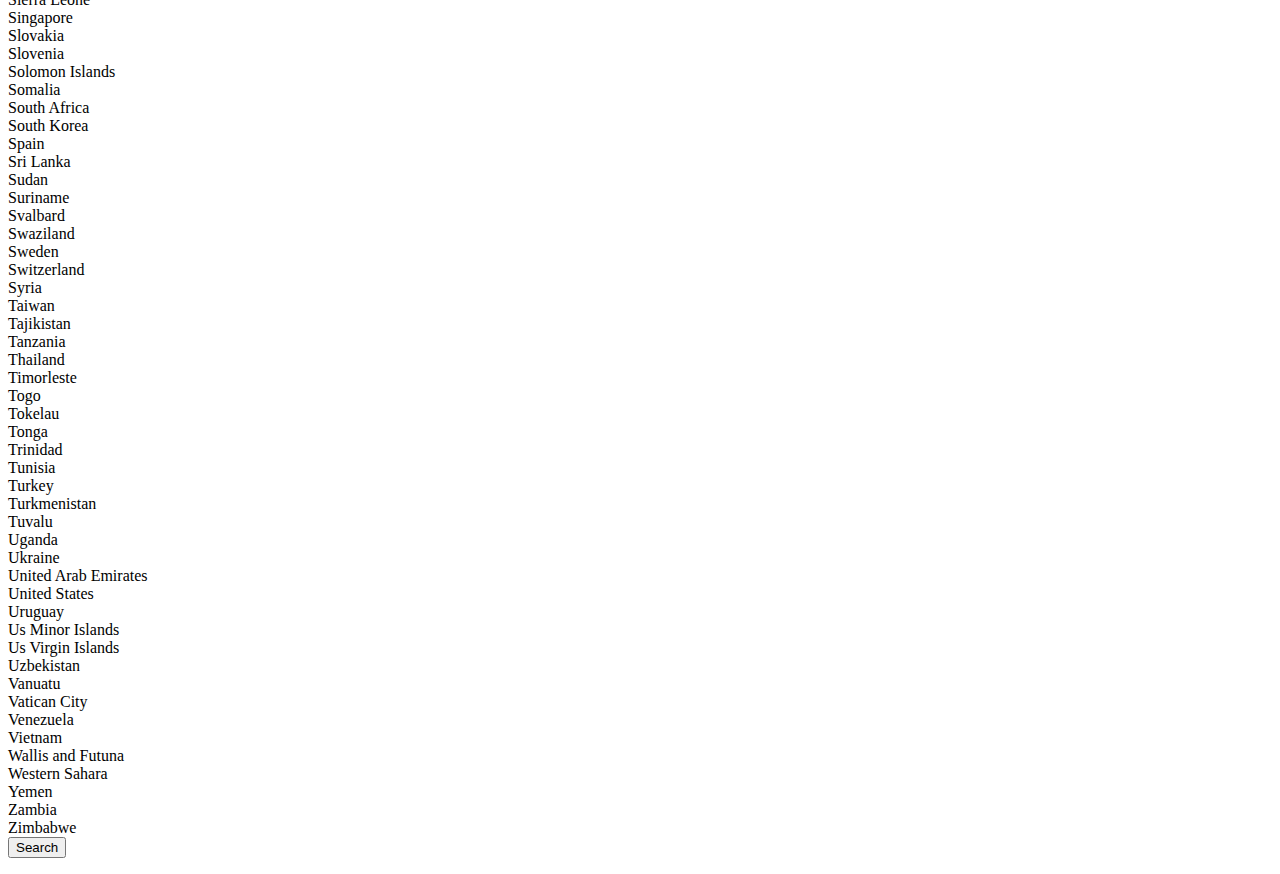
==== commit b26f0d8a: "Add files" ====
--- a/index.html
+++ b/index.html
@@ -1,30 +1,294 @@
 <!DOCTYPE html>
-<html lang="en">
+<html lang="en" ng-app="interfaceApp">
 <head>
     <!-- Standard Meta -->
     <meta charset="utf-8" />
     <meta http-equiv="X-UA-Compatible" content="IE=edge,chrome=1" />
     <meta name="viewport" content="width=device-width, initial-scale=1.0, maximum-scale=1.0">
-
+    <base href="http://web-interface/">
     <!-- Site Properties -->
     <title>Web Interface</title>
 
 
     <link rel="stylesheet" type="text/css" href="components/semantic/dist/semantic.min.css">
+    <link rel="stylesheet" type="text/css" href="css/nga.min.css">
     <link rel="stylesheet" type="text/css" href="css/style.css">
 </head>
 <body>
-
-<div class="wapper">
-    <div class="ui container">
+<preloader class="preloader ng-hide"></preloader>
+<div class="wapper" ng-controller="AppCtrl">
+    <div class="ui container" style="margin-bottom: 1rem;">
         <div class="ui top attached tabular menu">
-            <a class="item active" data-tab="first"><i class="apple icon"></i> App Store</a>
-            <a class="item" data-tab="second"><i class="android icon"></i> Google Play</a>
+            <a class="item active" data-tab="first" ui-sref="appstore"><i class="apple icon"></i> App Store</a>
+            <a class="item" data-tab="second" ui-sref="googleplay"><i class="android icon"></i> Google Play</a>
         </div>
         <div class="ui bottom attached tab segment active" data-tab="first">
-            <form class="ui form equal width" method="post" action="/">
-
-
+            <form class="ui form equal width form-validate" name="appstoreSearch" ng-submit="appstoreFn(appstore); appstoreSearch.$setPristine();"  novalidate>
+                <div class="fields">
+                    <div class="seven wide field">
+                        <input type="text" ng-model="appstore.url" placeholder="Enter app name or URL ..." required>
+                    </div>
+
+                    <div class="two wide field">
+                        <div class="ui field search selection dropdown">
+                            <input type="hidden" name="country" value-change>
+                            <i class="dropdown icon"></i>
+                            <div class="default text">Select Country</div>
+                            <div class="menu">
+                                <div class="item" data-value="af"><i class="af flag"></i>Afghanistan</div>
+                                <div class="item" data-value="ax"><i class="ax flag"></i>Aland Islands</div>
+                                <div class="item" data-value="al"><i class="al flag"></i>Albania</div>
+                                <div class="item" data-value="dz"><i class="dz flag"></i>Algeria</div>
+                                <div class="item" data-value="as"><i class="as flag"></i>American Samoa</div>
+                                <div class="item" data-value="ad"><i class="ad flag"></i>Andorra</div>
+                                <div class="item" data-value="ao"><i class="ao flag"></i>Angola</div>
+                                <div class="item" data-value="ai"><i class="ai flag"></i>Anguilla</div>
+                                <div class="item" data-value="ag"><i class="ag flag"></i>Antigua</div>
+                                <div class="item" data-value="ar"><i class="ar flag"></i>Argentina</div>
+                                <div class="item" data-value="am"><i class="am flag"></i>Armenia</div>
+                                <div class="item" data-value="aw"><i class="aw flag"></i>Aruba</div>
+                                <div class="item" data-value="au"><i class="au flag"></i>Australia</div>
+                                <div class="item" data-value="at"><i class="at flag"></i>Austria</div>
+                                <div class="item" data-value="az"><i class="az flag"></i>Azerbaijan</div>
+                                <div class="item" data-value="bs"><i class="bs flag"></i>Bahamas</div>
+                                <div class="item" data-value="bh"><i class="bh flag"></i>Bahrain</div>
+                                <div class="item" data-value="bd"><i class="bd flag"></i>Bangladesh</div>
+                                <div class="item" data-value="bb"><i class="bb flag"></i>Barbados</div>
+                                <div class="item" data-value="by"><i class="by flag"></i>Belarus</div>
+                                <div class="item" data-value="be"><i class="be flag"></i>Belgium</div>
+                                <div class="item" data-value="bz"><i class="bz flag"></i>Belize</div>
+                                <div class="item" data-value="bj"><i class="bj flag"></i>Benin</div>
+                                <div class="item" data-value="bm"><i class="bm flag"></i>Bermuda</div>
+                                <div class="item" data-value="bt"><i class="bt flag"></i>Bhutan</div>
+                                <div class="item" data-value="bo"><i class="bo flag"></i>Bolivia</div>
+                                <div class="item" data-value="ba"><i class="ba flag"></i>Bosnia</div>
+                                <div class="item" data-value="bw"><i class="bw flag"></i>Botswana</div>
+                                <div class="item" data-value="bv"><i class="bv flag"></i>Bouvet Island</div>
+                                <div class="item" data-value="br"><i class="br flag"></i>Brazil</div>
+                                <div class="item" data-value="vg"><i class="vg flag"></i>British Virgin Islands</div>
+                                <div class="item" data-value="bn"><i class="bn flag"></i>Brunei</div>
+                                <div class="item" data-value="bg"><i class="bg flag"></i>Bulgaria</div>
+                                <div class="item" data-value="bf"><i class="bf flag"></i>Burkina Faso</div>
+                                <div class="item" data-value="ar"><i class="ar flag"></i>Burma</div>
+                                <div class="item" data-value="bi"><i class="bi flag"></i>Burundi</div>
+                                <div class="item" data-value="tc"><i class="tc flag"></i>Caicos Islands</div>
+                                <div class="item" data-value="kh"><i class="kh flag"></i>Cambodia</div>
+                                <div class="item" data-value="cm"><i class="cm flag"></i>Cameroon</div>
+                                <div class="item" data-value="ca"><i class="ca flag"></i>Canada</div>
+                                <div class="item" data-value="cv"><i class="cv flag"></i>Cape Verde</div>
+                                <div class="item" data-value="ky"><i class="ky flag"></i>Cayman Islands</div>
+                                <div class="item" data-value="cf"><i class="cf flag"></i>Central African Republic</div>
+                                <div class="item" data-value="td"><i class="td flag"></i>Chad</div>
+                                <div class="item" data-value="cl"><i class="cl flag"></i>Chile</div>
+                                <div class="item" data-value="cn"><i class="cn flag"></i>China</div>
+                                <div class="item" data-value="cx"><i class="cx flag"></i>Christmas Island</div>
+                                <div class="item" data-value="cc"><i class="cc flag"></i>Cocos Islands</div>
+                                <div class="item" data-value="co"><i class="co flag"></i>Colombia</div>
+                                <div class="item" data-value="km"><i class="km flag"></i>Comoros</div>
+                                <div class="item" data-value="cg"><i class="cg flag"></i>Congo Brazzaville</div>
+                                <div class="item" data-value="cd"><i class="cd flag"></i>Congo</div>
+                                <div class="item" data-value="ck"><i class="ck flag"></i>Cook Islands</div>
+                                <div class="item" data-value="cr"><i class="cr flag"></i>Costa Rica</div>
+                                <div class="item" data-value="ci"><i class="ci flag"></i>Cote Divoire</div>
+                                <div class="item" data-value="hr"><i class="hr flag"></i>Croatia</div>
+                                <div class="item" data-value="cu"><i class="cu flag"></i>Cuba</div>
+                                <div class="item" data-value="cy"><i class="cy flag"></i>Cyprus</div>
+                                <div class="item" data-value="cz"><i class="cz flag"></i>Czech Republic</div>
+                                <div class="item" data-value="dk"><i class="dk flag"></i>Denmark</div>
+                                <div class="item" data-value="dj"><i class="dj flag"></i>Djibouti</div>
+                                <div class="item" data-value="dm"><i class="dm flag"></i>Dominica</div>
+                                <div class="item" data-value="do"><i class="do flag"></i>Dominican Republic</div>
+                                <div class="item" data-value="ec"><i class="ec flag"></i>Ecuador</div>
+                                <div class="item" data-value="eg"><i class="eg flag"></i>Egypt</div>
+                                <div class="item" data-value="sv"><i class="sv flag"></i>El Salvador</div>
+                                <div class="item" data-value="gb"><i class="gb flag"></i>England</div>
+                                <div class="item" data-value="gq"><i class="gq flag"></i>Equatorial Guinea</div>
+                                <div class="item" data-value="er"><i class="er flag"></i>Eritrea</div>
+                                <div class="item" data-value="ee"><i class="ee flag"></i>Estonia</div>
+                                <div class="item" data-value="et"><i class="et flag"></i>Ethiopia</div>
+                                <div class="item" data-value="eu"><i class="eu flag"></i>European Union</div>
+                                <div class="item" data-value="fk"><i class="fk flag"></i>Falkland Islands</div>
+                                <div class="item" data-value="fo"><i class="fo flag"></i>Faroe Islands</div>
+                                <div class="item" data-value="fj"><i class="fj flag"></i>Fiji</div>
+                                <div class="item" data-value="fi"><i class="fi flag"></i>Finland</div>
+                                <div class="item" data-value="fr"><i class="fr flag"></i>France</div>
+                                <div class="item" data-value="gf"><i class="gf flag"></i>French Guiana</div>
+                                <div class="item" data-value="pf"><i class="pf flag"></i>French Polynesia</div>
+                                <div class="item" data-value="tf"><i class="tf flag"></i>French Territories</div>
+                                <div class="item" data-value="ga"><i class="ga flag"></i>Gabon</div>
+                                <div class="item" data-value="gm"><i class="gm flag"></i>Gambia</div>
+                                <div class="item" data-value="ge"><i class="ge flag"></i>Georgia</div>
+                                <div class="item" data-value="de"><i class="de flag"></i>Germany</div>
+                                <div class="item" data-value="gh"><i class="gh flag"></i>Ghana</div>
+                                <div class="item" data-value="gi"><i class="gi flag"></i>Gibraltar</div>
+                                <div class="item" data-value="gr"><i class="gr flag"></i>Greece</div>
+                                <div class="item" data-value="gl"><i class="gl flag"></i>Greenland</div>
+                                <div class="item" data-value="gd"><i class="gd flag"></i>Grenada</div>
+                                <div class="item" data-value="gp"><i class="gp flag"></i>Guadeloupe</div>
+                                <div class="item" data-value="gu"><i class="gu flag"></i>Guam</div>
+                                <div class="item" data-value="gt"><i class="gt flag"></i>Guatemala</div>
+                                <div class="item" data-value="gw"><i class="gw flag"></i>Guinea-Bissau</div>
+                                <div class="item" data-value="gn"><i class="gn flag"></i>Guinea</div>
+                                <div class="item" data-value="gy"><i class="gy flag"></i>Guyana</div>
+                                <div class="item" data-value="ht"><i class="ht flag"></i>Haiti</div>
+                                <div class="item" data-value="hm"><i class="hm flag"></i>Heard Island</div>
+                                <div class="item" data-value="hn"><i class="hn flag"></i>Honduras</div>
+                                <div class="item" data-value="hk"><i class="hk flag"></i>Hong Kong</div>
+                                <div class="item" data-value="hu"><i class="hu flag"></i>Hungary</div>
+                                <div class="item" data-value="is"><i class="is flag"></i>Iceland</div>
+                                <div class="item" data-value="in"><i class="in flag"></i>India</div>
+                                <div class="item" data-value="io"><i class="io flag"></i>Indian Ocean Territory</div>
+                                <div class="item" data-value="id"><i class="id flag"></i>Indonesia</div>
+                                <div class="item" data-value="ir"><i class="ir flag"></i>Iran</div>
+                                <div class="item" data-value="iq"><i class="iq flag"></i>Iraq</div>
+                                <div class="item" data-value="ie"><i class="ie flag"></i>Ireland</div>
+                                <div class="item" data-value="il"><i class="il flag"></i>Israel</div>
+                                <div class="item" data-value="it"><i class="it flag"></i>Italy</div>
+                                <div class="item" data-value="jm"><i class="jm flag"></i>Jamaica</div>
+                                <div class="item" data-value="jp"><i class="jp flag"></i>Japan</div>
+                                <div class="item" data-value="jo"><i class="jo flag"></i>Jordan</div>
+                                <div class="item" data-value="kz"><i class="kz flag"></i>Kazakhstan</div>
+                                <div class="item" data-value="ke"><i class="ke flag"></i>Kenya</div>
+                                <div class="item" data-value="ki"><i class="ki flag"></i>Kiribati</div>
+                                <div class="item" data-value="kw"><i class="kw flag"></i>Kuwait</div>
+                                <div class="item" data-value="kg"><i class="kg flag"></i>Kyrgyzstan</div>
+                                <div class="item" data-value="la"><i class="la flag"></i>Laos</div>
+                                <div class="item" data-value="lv"><i class="lv flag"></i>Latvia</div>
+                                <div class="item" data-value="lb"><i class="lb flag"></i>Lebanon</div>
+                                <div class="item" data-value="ls"><i class="ls flag"></i>Lesotho</div>
+                                <div class="item" data-value="lr"><i class="lr flag"></i>Liberia</div>
+                                <div class="item" data-value="ly"><i class="ly flag"></i>Libya</div>
+                                <div class="item" data-value="li"><i class="li flag"></i>Liechtenstein</div>
+                                <div class="item" data-value="lt"><i class="lt flag"></i>Lithuania</div>
+                                <div class="item" data-value="lu"><i class="lu flag"></i>Luxembourg</div>
+                                <div class="item" data-value="mo"><i class="mo flag"></i>Macau</div>
+                                <div class="item" data-value="mk"><i class="mk flag"></i>Macedonia</div>
+                                <div class="item" data-value="mg"><i class="mg flag"></i>Madagascar</div>
+                                <div class="item" data-value="mw"><i class="mw flag"></i>Malawi</div>
+                                <div class="item" data-value="my"><i class="my flag"></i>Malaysia</div>
+                                <div class="item" data-value="mv"><i class="mv flag"></i>Maldives</div>
+                                <div class="item" data-value="ml"><i class="ml flag"></i>Mali</div>
+                                <div class="item" data-value="mt"><i class="mt flag"></i>Malta</div>
+                                <div class="item" data-value="mh"><i class="mh flag"></i>Marshall Islands</div>
+                                <div class="item" data-value="mq"><i class="mq flag"></i>Martinique</div>
+                                <div class="item" data-value="mr"><i class="mr flag"></i>Mauritania</div>
+                                <div class="item" data-value="mu"><i class="mu flag"></i>Mauritius</div>
+                                <div class="item" data-value="yt"><i class="yt flag"></i>Mayotte</div>
+                                <div class="item" data-value="mx"><i class="mx flag"></i>Mexico</div>
+                                <div class="item" data-value="fm"><i class="fm flag"></i>Micronesia</div>
+                                <div class="item" data-value="md"><i class="md flag"></i>Moldova</div>
+                                <div class="item" data-value="mc"><i class="mc flag"></i>Monaco</div>
+                                <div class="item" data-value="mn"><i class="mn flag"></i>Mongolia</div>
+                                <div class="item" data-value="me"><i class="me flag"></i>Montenegro</div>
+                                <div class="item" data-value="ms"><i class="ms flag"></i>Montserrat</div>
+                                <div class="item" data-value="ma"><i class="ma flag"></i>Morocco</div>
+                                <div class="item" data-value="mz"><i class="mz flag"></i>Mozambique</div>
+                                <div class="item" data-value="na"><i class="na flag"></i>Namibia</div>
+                                <div class="item" data-value="nr"><i class="nr flag"></i>Nauru</div>
+                                <div class="item" data-value="np"><i class="np flag"></i>Nepal</div>
+                                <div class="item" data-value="an"><i class="an flag"></i>Netherlands Antilles</div>
+                                <div class="item" data-value="nl"><i class="nl flag"></i>Netherlands</div>
+                                <div class="item" data-value="nc"><i class="nc flag"></i>New Caledonia</div>
+                                <div class="item" data-value="pg"><i class="pg flag"></i>New Guinea</div>
+                                <div class="item" data-value="nz"><i class="nz flag"></i>New Zealand</div>
+                                <div class="item" data-value="ni"><i class="ni flag"></i>Nicaragua</div>
+                                <div class="item" data-value="ne"><i class="ne flag"></i>Niger</div>
+                                <div class="item" data-value="ng"><i class="ng flag"></i>Nigeria</div>
+                                <div class="item" data-value="nu"><i class="nu flag"></i>Niue</div>
+                                <div class="item" data-value="nf"><i class="nf flag"></i>Norfolk Island</div>
+                                <div class="item" data-value="kp"><i class="kp flag"></i>North Korea</div>
+                                <div class="item" data-value="mp"><i class="mp flag"></i>Northern Mariana Islands</div>
+                                <div class="item" data-value="no"><i class="no flag"></i>Norway</div>
+                                <div class="item" data-value="om"><i class="om flag"></i>Oman</div>
+                                <div class="item" data-value="pk"><i class="pk flag"></i>Pakistan</div>
+                                <div class="item" data-value="pw"><i class="pw flag"></i>Palau</div>
+                                <div class="item" data-value="ps"><i class="ps flag"></i>Palestine</div>
+                                <div class="item" data-value="pa"><i class="pa flag"></i>Panama</div>
+                                <div class="item" data-value="py"><i class="py flag"></i>Paraguay</div>
+                                <div class="item" data-value="pe"><i class="pe flag"></i>Peru</div>
+                                <div class="item" data-value="ph"><i class="ph flag"></i>Philippines</div>
+                                <div class="item" data-value="pn"><i class="pn flag"></i>Pitcairn Islands</div>
+                                <div class="item" data-value="pl"><i class="pl flag"></i>Poland</div>
+                                <div class="item" data-value="pt"><i class="pt flag"></i>Portugal</div>
+                                <div class="item" data-value="pr"><i class="pr flag"></i>Puerto Rico</div>
+                                <div class="item" data-value="qa"><i class="qa flag"></i>Qatar</div>
+                                <div class="item" data-value="re"><i class="re flag"></i>Reunion</div>
+                                <div class="item" data-value="ro"><i class="ro flag"></i>Romania</div>
+                                <div class="item" data-value="ru" ><i class="ru flag"></i>Russia</div>
+                                <div class="item" data-value="rw"><i class="rw flag"></i>Rwanda</div>
+                                <div class="item" data-value="sh"><i class="sh flag"></i>Saint Helena</div>
+                                <div class="item" data-value="kn"><i class="kn flag"></i>Saint Kitts and Nevis</div>
+                                <div class="item" data-value="lc"><i class="lc flag"></i>Saint Lucia</div>
+                                <div class="item" data-value="pm"><i class="pm flag"></i>Saint Pierre</div>
+                                <div class="item" data-value="vc"><i class="vc flag"></i>Saint Vincent</div>
+                                <div class="item" data-value="ws"><i class="ws flag"></i>Samoa</div>
+                                <div class="item" data-value="sm"><i class="sm flag"></i>San Marino</div>
+                                <div class="item" data-value="gs"><i class="gs flag"></i>Sandwich Islands</div>
+                                <div class="item" data-value="st"><i class="st flag"></i>Sao Tome</div>
+                                <div class="item" data-value="sa"><i class="sa flag"></i>Saudi Arabia</div>
+                                <div class="item" data-value="sn"><i class="sn flag"></i>Senegal</div>
+                                <div class="item" data-value="cs"><i class="cs flag"></i>Serbia</div>
+                                <div class="item" data-value="rs"><i class="rs flag"></i>Serbia</div>
+                                <div class="item" data-value="sc"><i class="sc flag"></i>Seychelles</div>
+                                <div class="item" data-value="sl"><i class="sl flag"></i>Sierra Leone</div>
+                                <div class="item" data-value="sg"><i class="sg flag"></i>Singapore</div>
+                                <div class="item" data-value="sk"><i class="sk flag"></i>Slovakia</div>
+                                <div class="item" data-value="si"><i class="si flag"></i>Slovenia</div>
+                                <div class="item" data-value="sb"><i class="sb flag"></i>Solomon Islands</div>
+                                <div class="item" data-value="so"><i class="so flag"></i>Somalia</div>
+                                <div class="item" data-value="za"><i class="za flag"></i>South Africa</div>
+                                <div class="item" data-value="kr"><i class="kr flag"></i>South Korea</div>
+                                <div class="item" data-value="es"><i class="es flag"></i>Spain</div>
+                                <div class="item" data-value="lk"><i class="lk flag"></i>Sri Lanka</div>
+                                <div class="item" data-value="sd"><i class="sd flag"></i>Sudan</div>
+                                <div class="item" data-value="sr"><i class="sr flag"></i>Suriname</div>
+                                <div class="item" data-value="sj"><i class="sj flag"></i>Svalbard</div>
+                                <div class="item" data-value="sz"><i class="sz flag"></i>Swaziland</div>
+                                <div class="item" data-value="se"><i class="se flag"></i>Sweden</div>
+                                <div class="item" data-value="ch"><i class="ch flag"></i>Switzerland</div>
+                                <div class="item" data-value="sy"><i class="sy flag"></i>Syria</div>
+                                <div class="item" data-value="tw"><i class="tw flag"></i>Taiwan</div>
+                                <div class="item" data-value="tj"><i class="tj flag"></i>Tajikistan</div>
+                                <div class="item" data-value="tz"><i class="tz flag"></i>Tanzania</div>
+                                <div class="item" data-value="th"><i class="th flag"></i>Thailand</div>
+                                <div class="item" data-value="tl"><i class="tl flag"></i>Timorleste</div>
+                                <div class="item" data-value="tg"><i class="tg flag"></i>Togo</div>
+                                <div class="item" data-value="tk"><i class="tk flag"></i>Tokelau</div>
+                                <div class="item" data-value="to"><i class="to flag"></i>Tonga</div>
+                                <div class="item" data-value="tt"><i class="tt flag"></i>Trinidad</div>
+                                <div class="item" data-value="tn"><i class="tn flag"></i>Tunisia</div>
+                                <div class="item" data-value="tr"><i class="tr flag"></i>Turkey</div>
+                                <div class="item" data-value="tm"><i class="tm flag"></i>Turkmenistan</div>
+                                <div class="item" data-value="tv"><i class="tv flag"></i>Tuvalu</div>
+                                <div class="item" data-value="ug"><i class="ug flag"></i>Uganda</div>
+                                <div class="item" data-value="ua"><i class="ua flag"></i>Ukraine</div>
+                                <div class="item" data-value="ae"><i class="ae flag"></i>United Arab Emirates</div>
+                                <div class="item" data-value="us"><i class="us flag"></i>United States</div>
+                                <div class="item" data-value="uy"><i class="uy flag"></i>Uruguay</div>
+                                <div class="item" data-value="um"><i class="um flag"></i>Us Minor Islands</div>
+                                <div class="item" data-value="vi"><i class="vi flag"></i>Us Virgin Islands</div>
+                                <div class="item" data-value="uz"><i class="uz flag"></i>Uzbekistan</div>
+                                <div class="item" data-value="vu"><i class="vu flag"></i>Vanuatu</div>
+                                <div class="item" data-value="va"><i class="va flag"></i>Vatican City</div>
+                                <div class="item" data-value="ve"><i class="ve flag"></i>Venezuela</div>
+                                <div class="item" data-value="vn"><i class="vn flag"></i>Vietnam</div>
+                                <div class="item" data-value="wf"><i class="wf flag"></i>Wallis and Futuna</div>
+                                <div class="item" data-value="eh"><i class="eh flag"></i>Western Sahara</div>
+                                <div class="item" data-value="ye"><i class="ye flag"></i>Yemen</div>
+                                <div class="item" data-value="zm"><i class="zm flag"></i>Zambia</div>
+                                <div class="item" data-value="zw"><i class="zw flag"></i>Zimbabwe</div>
+                            </div>
+                        </div>
+                    </div>
+                    <div class="one wide field">
+                        <button type="submit" class="ui primary button" ng-class="{'disabled' : appstoreSearch.$invalid}"> Search </button>
+                    </div>
+
+                </div>
+            </form>
+        </div>
+        <div class="ui bottom attached tab segment" data-tab="second">
+            <form class="ui form equal width" name="googleplaySearch" ng-submit="googleplayFn(comment); appstoreSearch.$setPristine();">
                 <div class="fields">
                     <div class="seven wide field">
                         <input type="text" name="url" placeholder="Enter app name or URL ...">
@@ -282,23 +546,33 @@
                         </div>
                     </div>
                     <div class="one wide field">
-                        <button type="submit" class="ui primary button"> Search </button>
+                        <button type="submit" class="ui primary disabled button"> Search </button>
                     </div>
 
                 </div>
             </form>
         </div>
-        <div class="ui bottom attached tab segment" data-tab="second">
-            Second
-        </div>
     </div>
+
+    <div class="ui container nga-fast nga-stagger nga-slide-down" ui-view ></div>
 </div>
-
+<footer>
+
+</footer>
 
 
 <script src="components/jquery/dist/jquery.min.js"></script>
 
-
+<!--Add angular component-->
+<script src="components/angular/angular.js"></script>
+<script src="components/angular-ui-router/release/angular-ui-router.min.js"></script>
+<script src="components/angular-animate/angular-animate.min.js"></script>
+<script src="js/app.js"></script>
+<script src="js/development.js"></script>
+<script src="js/config.router.js"></script>
+
+<script src="js/directives/preloader.js"></script>
+<!--Add semantic component-->
 <script src="components/semantic/dist/components/tab.min.js"></script>
 <script src="components/semantic/dist/components/transition.min.js"></script>
 <script src="components/semantic/dist/components/dropdown.min.js"></script>
--- a/css/nga.min.css
+++ b/css/nga.min.css
@@ -0,0 +1 @@
+.nga-default{-webkit-transition:all .8s ease-in-out;-moz-transition:all .8s ease-in-out;-o-transition:all .8s ease-in-out;transition:all .8s ease-in-out}.nga-default.ng-hide-add,.nga-default.ng-hide-remove{display:block!important}.nga-slow{-webkit-transition:all 2s ease-in-out;-moz-transition:all 2s ease-in-out;-o-transition:all 2s ease-in-out;transition:all 2s ease-in-out}.nga-slow.ng-hide-add,.nga-slow.ng-hide-remove{display:block!important}.nga-fast{-webkit-transition:all .3s ease-in-out;-moz-transition:all .3s ease-in-out;-o-transition:all .3s ease-in-out;transition:all .3s ease-in-out}.nga-fast.ng-hide-add,.nga-fast.ng-hide-remove{display:block!important}.nga-collapse{overflow:hidden}.nga-collapse.ng-enter:not(.ng-enter-active),.nga-collapse.ng-hide-add.ng-hide-add-active,.nga-collapse.ng-hide-remove:not(.ng-hide-remove-active),.nga-collapse.ng-leave.ng-leave-active,.nga-collapse.ng-move{max-height:0;padding-top:0;padding-bottom:0}.nga-fade.ng-enter,.nga-fade.ng-hide-remove{opacity:0}.nga-fade.ng-enter.ng-enter-active,.nga-fade.ng-hide-remove.ng-hide-remove-active{opacity:1}.nga-fade.ng-hide-add.ng-hide-add-active,.nga-fade.ng-leave.ng-leave-active{opacity:0}.nga-fade.ng-hide-add,.nga-fade.ng-leave{opacity:1}.nga-fade.ng-move{opacity:0}.nga-fade.ng-move.ng-move-active{opacity:1}.nga-rotate-down{-webkit-transform:rotateX(0deg);-moz-transform:rotateX(0deg);-o-transform:rotateX(0deg);transform:rotateX(0deg)}.nga-rotate-down.ng-enter,.nga-rotate-down.ng-hide-remove{-webkit-transform:rotateX(-90deg);-moz-transform:rotateX(-90deg);-o-transform:rotateX(-90deg);transform:rotateX(-90deg)}.nga-rotate-down.ng-enter.ng-enter-active,.nga-rotate-down.ng-hide-remove.ng-hide-remove-active{-webkit-transform:rotateX(0deg);-moz-transform:rotateX(0deg);-o-transform:rotateX(0deg);transform:rotateX(0deg)}.nga-rotate-down.ng-hide-add.ng-hide-add-active,.nga-rotate-down.ng-leave.ng-leave-active{-webkit-transform:rotateX(-90deg);-moz-transform:rotateX(-90deg);-o-transform:rotateX(-90deg);transform:rotateX(-90deg)}.nga-rotate-down.ng-hide-add,.nga-rotate-down.ng-leave{-webkit-transform:rotateX(0deg);-moz-transform:rotateX(0deg);-o-transform:rotateX(0deg);transform:rotateX(0deg)}.nga-rotate-down.ng-move{-webkit-transform:rotateX(-90deg);-moz-transform:rotateX(-90deg);-o-transform:rotateX(-90deg);transform:rotateX(-90deg)}.nga-rotate-down.ng-move.ng-move-active{-webkit-transform:rotateX(0deg);-moz-transform:rotateX(0deg);-o-transform:rotateX(0deg);transform:rotateX(0deg)}.nga-rotate-down.ng-enter,.nga-rotate-down.ng-hide-remove{opacity:0}.nga-rotate-down.ng-enter.ng-enter-active,.nga-rotate-down.ng-hide-remove.ng-hide-remove-active{opacity:1}.nga-rotate-down.ng-hide-add.ng-hide-add-active,.nga-rotate-down.ng-leave.ng-leave-active{opacity:0}.nga-rotate-down.ng-hide-add,.nga-rotate-down.ng-leave{opacity:1}.nga-rotate-down.ng-move{opacity:0}.nga-rotate-down.ng-move.ng-move-active{opacity:1}.nga-rotate-left{-webkit-transform:rotateY(0deg);-moz-transform:rotateY(0deg);-o-transform:rotateY(0deg);transform:rotateY(0deg)}.nga-rotate-left.ng-enter,.nga-rotate-left.ng-hide-remove{-webkit-transform:rotateY(90deg);-moz-transform:rotateY(90deg);-o-transform:rotateY(90deg);transform:rotateY(90deg)}.nga-rotate-left.ng-enter.ng-enter-active,.nga-rotate-left.ng-hide-remove.ng-hide-remove-active{-webkit-transform:rotateY(0deg);-moz-transform:rotateY(0deg);-o-transform:rotateY(0deg);transform:rotateY(0deg)}.nga-rotate-left.ng-hide-add.ng-hide-add-active,.nga-rotate-left.ng-leave.ng-leave-active{-webkit-transform:rotateY(90deg);-moz-transform:rotateY(90deg);-o-transform:rotateY(90deg);transform:rotateY(90deg)}.nga-rotate-left.ng-hide-add,.nga-rotate-left.ng-leave{-webkit-transform:rotateY(0deg);-moz-transform:rotateY(0deg);-o-transform:rotateY(0deg);transform:rotateY(0deg)}.nga-rotate-left.ng-move{-webkit-transform:rotateY(90deg);-moz-transform:rotateY(90deg);-o-transform:rotateY(90deg);transform:rotateY(90deg)}.nga-rotate-left.ng-move.ng-move-active{-webkit-transform:rotateY(0deg);-moz-transform:rotateY(0deg);-o-transform:rotateY(0deg);transform:rotateY(0deg)}.nga-rotate-left.ng-enter,.nga-rotate-left.ng-hide-remove{opacity:0}.nga-rotate-left.ng-enter.ng-enter-active,.nga-rotate-left.ng-hide-remove.ng-hide-remove-active{opacity:1}.nga-rotate-left.ng-hide-add.ng-hide-add-active,.nga-rotate-left.ng-leave.ng-leave-active{opacity:0}.nga-rotate-left.ng-hide-add,.nga-rotate-left.ng-leave{opacity:1}.nga-rotate-left.ng-move{opacity:0}.nga-rotate-left.ng-move.ng-move-active{opacity:1}.nga-rotate-right{-webkit-transform:rotateY(0deg);-moz-transform:rotateY(0deg);-o-transform:rotateY(0deg);transform:rotateY(0deg)}.nga-rotate-right.ng-enter,.nga-rotate-right.ng-hide-remove{-webkit-transform:rotateY(-90deg);-moz-transform:rotateY(-90deg);-o-transform:rotateY(-90deg);transform:rotateY(-90deg)}.nga-rotate-right.ng-enter.ng-enter-active,.nga-rotate-right.ng-hide-remove.ng-hide-remove-active{-webkit-transform:rotateY(0deg);-moz-transform:rotateY(0deg);-o-transform:rotateY(0deg);transform:rotateY(0deg)}.nga-rotate-right.ng-hide-add.ng-hide-add-active,.nga-rotate-right.ng-leave.ng-leave-active{-webkit-transform:rotateY(-90deg);-moz-transform:rotateY(-90deg);-o-transform:rotateY(-90deg);transform:rotateY(-90deg)}.nga-rotate-right.ng-hide-add,.nga-rotate-right.ng-leave{-webkit-transform:rotateY(0deg);-moz-transform:rotateY(0deg);-o-transform:rotateY(0deg);transform:rotateY(0deg)}.nga-rotate-right.ng-move{-webkit-transform:rotateY(-90deg);-moz-transform:rotateY(-90deg);-o-transform:rotateY(-90deg);transform:rotateY(-90deg)}.nga-rotate-right.ng-move.ng-move-active{-webkit-transform:rotateY(0deg);-moz-transform:rotateY(0deg);-o-transform:rotateY(0deg);transform:rotateY(0deg)}.nga-rotate-right.ng-enter,.nga-rotate-right.ng-hide-remove{opacity:0}.nga-rotate-right.ng-enter.ng-enter-active,.nga-rotate-right.ng-hide-remove.ng-hide-remove-active{opacity:1}.nga-rotate-right.ng-hide-add.ng-hide-add-active,.nga-rotate-right.ng-leave.ng-leave-active{opacity:0}.nga-rotate-right.ng-hide-add,.nga-rotate-right.ng-leave{opacity:1}.nga-rotate-right.ng-move{opacity:0}.nga-rotate-right.ng-move.ng-move-active{opacity:1}.nga-rotate-up{-webkit-transform:rotateX(0deg);-moz-transform:rotateX(0deg);-o-transform:rotateX(0deg);transform:rotateX(0deg)}.nga-rotate-up.ng-enter,.nga-rotate-up.ng-hide-remove{-webkit-transform:rotateX(90deg);-moz-transform:rotateX(90deg);-o-transform:rotateX(90deg);transform:rotateX(90deg)}.nga-rotate-up.ng-enter.ng-enter-active,.nga-rotate-up.ng-hide-remove.ng-hide-remove-active{-webkit-transform:rotateX(0deg);-moz-transform:rotateX(0deg);-o-transform:rotateX(0deg);transform:rotateX(0deg)}.nga-rotate-up.ng-hide-add.ng-hide-add-active,.nga-rotate-up.ng-leave.ng-leave-active{-webkit-transform:rotateX(90deg);-moz-transform:rotateX(90deg);-o-transform:rotateX(90deg);transform:rotateX(90deg)}.nga-rotate-up.ng-hide-add,.nga-rotate-up.ng-leave{-webkit-transform:rotateX(0deg);-moz-transform:rotateX(0deg);-o-transform:rotateX(0deg);transform:rotateX(0deg)}.nga-rotate-up.ng-move{-webkit-transform:rotateX(90deg);-moz-transform:rotateX(90deg);-o-transform:rotateX(90deg);transform:rotateX(90deg)}.nga-rotate-up.ng-move.ng-move-active{-webkit-transform:rotateX(0deg);-moz-transform:rotateX(0deg);-o-transform:rotateX(0deg);transform:rotateX(0deg)}.nga-rotate-up.ng-enter,.nga-rotate-up.ng-hide-remove{opacity:0}.nga-rotate-up.ng-enter.ng-enter-active,.nga-rotate-up.ng-hide-remove.ng-hide-remove-active{opacity:1}.nga-rotate-up.ng-hide-add.ng-hide-add-active,.nga-rotate-up.ng-leave.ng-leave-active{opacity:0}.nga-rotate-up.ng-hide-add,.nga-rotate-up.ng-leave{opacity:1}.nga-rotate-up.ng-move{opacity:0}.nga-rotate-up.ng-move.ng-move-active{opacity:1}.nga-slide-down{position:relative;overflow:hidden;overflow:hidden}.nga-slide-down.ng-enter,.nga-slide-down.ng-hide-remove{top:50px}.nga-slide-down.ng-enter.ng-enter-active,.nga-slide-down.ng-hide-remove.ng-hide-remove-active{top:0}.nga-slide-down.ng-hide-add.ng-hide-add-active,.nga-slide-down.ng-leave.ng-leave-active{top:50px}.nga-slide-down.ng-hide-add,.nga-slide-down.ng-leave{top:0}.nga-slide-down.ng-move{top:50px}.nga-slide-down.ng-move.ng-move-active{top:0}.nga-slide-down.ng-enter,.nga-slide-down.ng-hide-remove{opacity:0}.nga-slide-down.ng-enter.ng-enter-active,.nga-slide-down.ng-hide-remove.ng-hide-remove-active{opacity:1}.nga-slide-down.ng-hide-add.ng-hide-add-active,.nga-slide-down.ng-leave.ng-leave-active{opacity:0}.nga-slide-down.ng-hide-add,.nga-slide-down.ng-leave{opacity:1}.nga-slide-down.ng-move{opacity:0}.nga-slide-down.ng-move.ng-move-active{opacity:1}.nga-slide-down.ng-enter:not(.ng-enter-active),.nga-slide-down.ng-hide-add.ng-hide-add-active,.nga-slide-down.ng-hide-remove:not(.ng-hide-remove-active),.nga-slide-down.ng-leave.ng-leave-active,.nga-slide-down.ng-move{max-height:0;padding-top:0;padding-bottom:0}.nga-slide-left{position:relative;overflow:hidden;overflow:hidden}.nga-slide-left.ng-enter,.nga-slide-left.ng-hide-remove{right:100%}.nga-slide-left.ng-enter.ng-enter-active,.nga-slide-left.ng-hide-remove.ng-hide-remove-active{right:0}.nga-slide-left.ng-hide-add.ng-hide-add-active,.nga-slide-left.ng-leave.ng-leave-active{right:100%}.nga-slide-left.ng-hide-add,.nga-slide-left.ng-leave{right:0}.nga-slide-left.ng-move{right:100%}.nga-slide-left.ng-move.ng-move-active{right:0}.nga-slide-left.ng-enter,.nga-slide-left.ng-hide-remove{opacity:0}.nga-slide-left.ng-enter.ng-enter-active,.nga-slide-left.ng-hide-remove.ng-hide-remove-active{opacity:1}.nga-slide-left.ng-hide-add.ng-hide-add-active,.nga-slide-left.ng-leave.ng-leave-active{opacity:0}.nga-slide-left.ng-hide-add,.nga-slide-left.ng-leave{opacity:1}.nga-slide-left.ng-move{opacity:0}.nga-slide-left.ng-move.ng-move-active{opacity:1}.nga-slide-left.ng-enter:not(.ng-enter-active),.nga-slide-left.ng-hide-add.ng-hide-add-active,.nga-slide-left.ng-hide-remove:not(.ng-hide-remove-active),.nga-slide-left.ng-leave.ng-leave-active,.nga-slide-left.ng-move{max-height:0;padding-top:0;padding-bottom:0}.nga-slide-right{position:relative;overflow:hidden;overflow:hidden}.nga-slide-right.ng-enter,.nga-slide-right.ng-hide-remove{left:100%}.nga-slide-right.ng-enter.ng-enter-active,.nga-slide-right.ng-hide-remove.ng-hide-remove-active{left:0}.nga-slide-right.ng-hide-add.ng-hide-add-active,.nga-slide-right.ng-leave.ng-leave-active{left:100%}.nga-slide-right.ng-hide-add,.nga-slide-right.ng-leave{left:0}.nga-slide-right.ng-move{left:100%}.nga-slide-right.ng-move.ng-move-active{left:0}.nga-slide-right.ng-enter,.nga-slide-right.ng-hide-remove{opacity:0}.nga-slide-right.ng-enter.ng-enter-active,.nga-slide-right.ng-hide-remove.ng-hide-remove-active{opacity:1}.nga-slide-right.ng-hide-add.ng-hide-add-active,.nga-slide-right.ng-leave.ng-leave-active{opacity:0}.nga-slide-right.ng-hide-add,.nga-slide-right.ng-leave{opacity:1}.nga-slide-right.ng-move{opacity:0}.nga-slide-right.ng-move.ng-move-active{opacity:1}.nga-slide-right.ng-enter:not(.ng-enter-active),.nga-slide-right.ng-hide-add.ng-hide-add-active,.nga-slide-right.ng-hide-remove:not(.ng-hide-remove-active),.nga-slide-right.ng-leave.ng-leave-active,.nga-slide-right.ng-move{max-height:0;padding-top:0;padding-bottom:0}.nga-slide-up{position:relative;overflow:hidden;overflow:hidden}.nga-slide-up.ng-enter,.nga-slide-up.ng-hide-remove{bottom:50px}.nga-slide-up.ng-enter.ng-enter-active,.nga-slide-up.ng-hide-remove.ng-hide-remove-active{bottom:0}.nga-slide-up.ng-hide-add.ng-hide-add-active,.nga-slide-up.ng-leave.ng-leave-active{bottom:50px}.nga-slide-up.ng-hide-add,.nga-slide-up.ng-leave{bottom:0}.nga-slide-up.ng-move{bottom:50px}.nga-slide-up.ng-move.ng-move-active{bottom:0}.nga-slide-up.ng-enter,.nga-slide-up.ng-hide-remove{opacity:0}.nga-slide-up.ng-enter.ng-enter-active,.nga-slide-up.ng-hide-remove.ng-hide-remove-active{opacity:1}.nga-slide-up.ng-hide-add.ng-hide-add-active,.nga-slide-up.ng-leave.ng-leave-active{opacity:0}.nga-slide-up.ng-hide-add,.nga-slide-up.ng-leave{opacity:1}.nga-slide-up.ng-move{opacity:0}.nga-slide-up.ng-move.ng-move-active{opacity:1}.nga-slide-up.ng-enter:not(.ng-enter-active),.nga-slide-up.ng-hide-add.ng-hide-add-active,.nga-slide-up.ng-hide-remove:not(.ng-hide-remove-active),.nga-slide-up.ng-leave.ng-leave-active,.nga-slide-up.ng-move{max-height:0;padding-top:0;padding-bottom:0}.nga-squash-left{position:relative;overflow:hidden;white-space:nowrap;left:0}.nga-squash-left.ng-enter,.nga-squash-left.ng-hide-remove{width:0;right:100%}.nga-squash-left.ng-enter:not(.ng-enter-active),.nga-squash-left.ng-hide-remove:not(.ng-hide-remove-active){padding-left:0;padding-right:0}.nga-squash-left.ng-enter.ng-enter-active,.nga-squash-left.ng-hide-add,.nga-squash-left.ng-hide-remove.ng-hide-remove-active,.nga-squash-left.ng-leave{width:100%;right:0}.nga-squash-left.ng-hide-add.ng-hide-add-active,.nga-squash-left.ng-leave.ng-leave-active{width:0;right:100%;padding-left:0;padding-right:0}.nga-squash-left.ng-move{width:0;right:100%}.nga-squash-left.ng-move.ng-move-active{width:100%;right:0}.nga-squash-right{position:relative;overflow:hidden;white-space:nowrap;right:0}.nga-squash-right.ng-enter,.nga-squash-right.ng-hide-remove{width:0;left:100%}.nga-squash-right.ng-enter:not(.ng-enter-active),.nga-squash-right.ng-hide-remove:not(.ng-hide-remove-active){padding-left:0;padding-right:0}.nga-squash-right.ng-enter.ng-enter-active,.nga-squash-right.ng-hide-add,.nga-squash-right.ng-hide-remove.ng-hide-remove-active,.nga-squash-right.ng-leave{width:100%;left:0}.nga-squash-right.ng-hide-add.ng-hide-add-active,.nga-squash-right.ng-leave.ng-leave-active{width:0;left:100%;padding-left:0;padding-right:0}.nga-squash-right.ng-move{width:0;left:100%}.nga-squash-right.ng-move.ng-move-active{width:100%;left:0}.nga-squash-vertical{position:relative;overflow:hidden;bottom:0}.nga-squash-vertical.ng-enter,.nga-squash-vertical.ng-hide-remove{top:100%}.nga-squash-vertical.ng-enter:not(.ng-enter-active),.nga-squash-vertical.ng-hide-remove:not(.ng-hide-remove-active){max-height:0;padding-top:0;padding-bottom:0}.nga-squash-vertical.ng-enter.ng-enter-active,.nga-squash-vertical.ng-hide-add,.nga-squash-vertical.ng-hide-remove.ng-hide-remove-active,.nga-squash-vertical.ng-leave{top:0}.nga-squash-vertical.ng-hide-add.ng-hide-add-active,.nga-squash-vertical.ng-leave.ng-leave-active{top:100%;max-height:0;padding-top:0;padding-bottom:0}.nga-squash-vertical.ng-move{top:100%}.nga-squash-vertical.ng-move.ng-move-active{top:0}.nga-squash-vertical.ng-enter,.nga-squash-vertical.ng-hide-remove{opacity:0}.nga-squash-vertical.ng-enter.ng-enter-active,.nga-squash-vertical.ng-hide-remove.ng-hide-remove-active{opacity:1}.nga-squash-vertical.ng-hide-add.ng-hide-add-active,.nga-squash-vertical.ng-leave.ng-leave-active{opacity:0}.nga-squash-vertical.ng-hide-add,.nga-squash-vertical.ng-leave{opacity:1}.nga-squash-vertical.ng-move{opacity:0}.nga-squash-vertical.ng-move.ng-move-active{opacity:1}.nga-stagger-add.ng-enter-stagger,.nga-stagger-leave.ng-leave-stagger,.nga-stagger-move.ng-move-stagger,.nga-stagger.ng-enter-stagger,.nga-stagger.ng-leave-stagger,.nga-stagger.ng-move-stagger{-webkit-transition-delay:100ms;-moz-transition-delay:100ms;-o-transition-delay:100ms;transition-delay:100ms;-webkit-transition-duration:0;-moz-transition-duration:0;-o-transition-duration:0;transition-duration:0}.nga-stagger-fast.ng-enter-stagger,.nga-stagger-fast.ng-leave-stagger,.nga-stagger-fast.ng-move-stagger{-webkit-transition-delay:20ms;-moz-transition-delay:20ms;-o-transition-delay:20ms;transition-delay:20ms;-webkit-transition-duration:0;-moz-transition-duration:0;-o-transition-duration:0;transition-duration:0}.nga-stagger-slow.ng-enter-stagger,.nga-stagger-slow.ng-leave-stagger,.nga-stagger-slow.ng-move-stagger{-webkit-transition-delay:200ms;-moz-transition-delay:200ms;-o-transition-delay:200ms;transition-delay:200ms;-webkit-transition-duration:0;-moz-transition-duration:0;-o-transition-duration:0;transition-duration:0}--- a/css/style.css
+++ b/css/style.css
@@ -6,4 +6,104 @@
     .wapper {
         padding-top: 10px;
     }
+}
+
+.enable {
+    -ms-user-select: all;
+    -moz-user-select: all;
+    -webkit-user-select: all;
+    user-select: all;
+}
+
+.form-validate .ng-invalid.ng-dirty {
+    border: 1px solid lightpink;
+    -webkit-box-shadow: inset 0 1px 1px lightpink;
+    box-shadow: inset 0 1px 1px lightpink;
+}
+.form-validate .ng-valid.ng-dirty {
+    border: 1px solid lightgreen;
+    -webkit-box-shadow: inset 0 1px 1px lightgreen;
+    box-shadow: inset 0 1px 1px lightgreen;
+}
+
+/* $preloader
+ ------------------------------------------*/
+@-webkit-keyframes loading-bar {
+    0% {
+        width: 0;
+    }
+    33% {
+        width: 100%;
+    }
+    66% {
+        -webkit-transform: translateX(0);
+        transform: translateX(0);
+        width: 100%;
+        -webkit-transform-origin: right;
+        -moz-transform-origin: right;
+        -o-transform-origin: right;
+        -ms-transform-origin: right;
+        transform-origin: right;
+    }
+    100% {
+        -webkit-transform: translateX(100%);
+        transform: translateX(100%);
+        -webkit-transform-origin: right;
+        -moz-transform-origin: right;
+        -o-transform-origin: right;
+        -ms-transform-origin: right;
+        transform-origin: right;
+    }
+}
+@keyframes loading-bar {
+    0% {
+        width: 0;
+    }
+    33% {
+        width: 100%;
+    }
+    66% {
+        -webkit-transform: translateX(0);
+        transform: translateX(0);
+        width: 100%;
+        -webkit-transform-origin: right;
+        -moz-transform-origin: right;
+        -o-transform-origin: right;
+        -ms-transform-origin: right;
+        transform-origin: right;
+    }
+    100% {
+        -webkit-transform: translateX(100%);
+        transform: translateX(100%);
+        -webkit-transform-origin: right;
+        -moz-transform-origin: right;
+        -o-transform-origin: right;
+        -ms-transform-origin: right;
+        transform-origin: right;
+    }
+}
+.preloader {
+    position: fixed;
+    width: 100%;
+    overflow: hidden;
+    top: 0px;
+    z-index: 100;
+    height: 3px;
+    background: rgba(254, 124, 192, 0.2);
+}
+.preloader::before {
+    content: '';
+    background: rgb(254, 124, 192);
+    display: block;
+    width: 100%;
+    height: 100%;
+    -webkit-animation: loading-bar 1.5s infinite;
+    animation: loading-bar 1.5s infinite;
+    -webkit-transition-delay: 400ms;
+    -moz-transition-delay: 400ms;
+    -o-transition-delay: 400ms;
+    transition-delay: 400ms;
+}
+footer {
+    height: 100px;
 }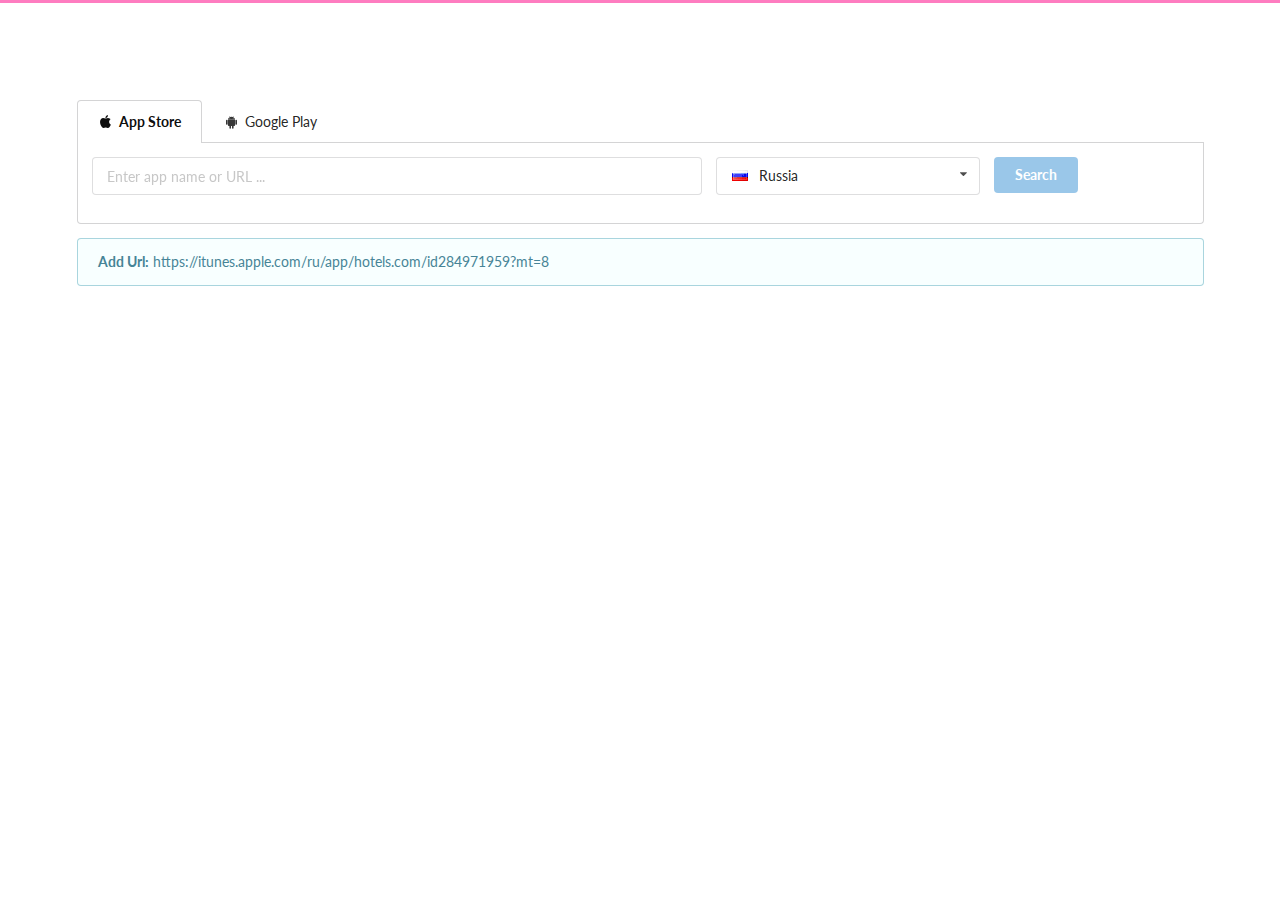
==== commit 73f74ac6: "fix url" ====
--- a/index.html
+++ b/index.html
@@ -5,7 +5,7 @@
     <meta charset="utf-8" />
     <meta http-equiv="X-UA-Compatible" content="IE=edge,chrome=1" />
     <meta name="viewport" content="width=device-width, initial-scale=1.0, maximum-scale=1.0">
-    <base href="http://web-interface/">
+    <base href="https://elmaster.github.io/web-interface/">
     <!-- Site Properties -->
     <title>Web Interface</title>
 
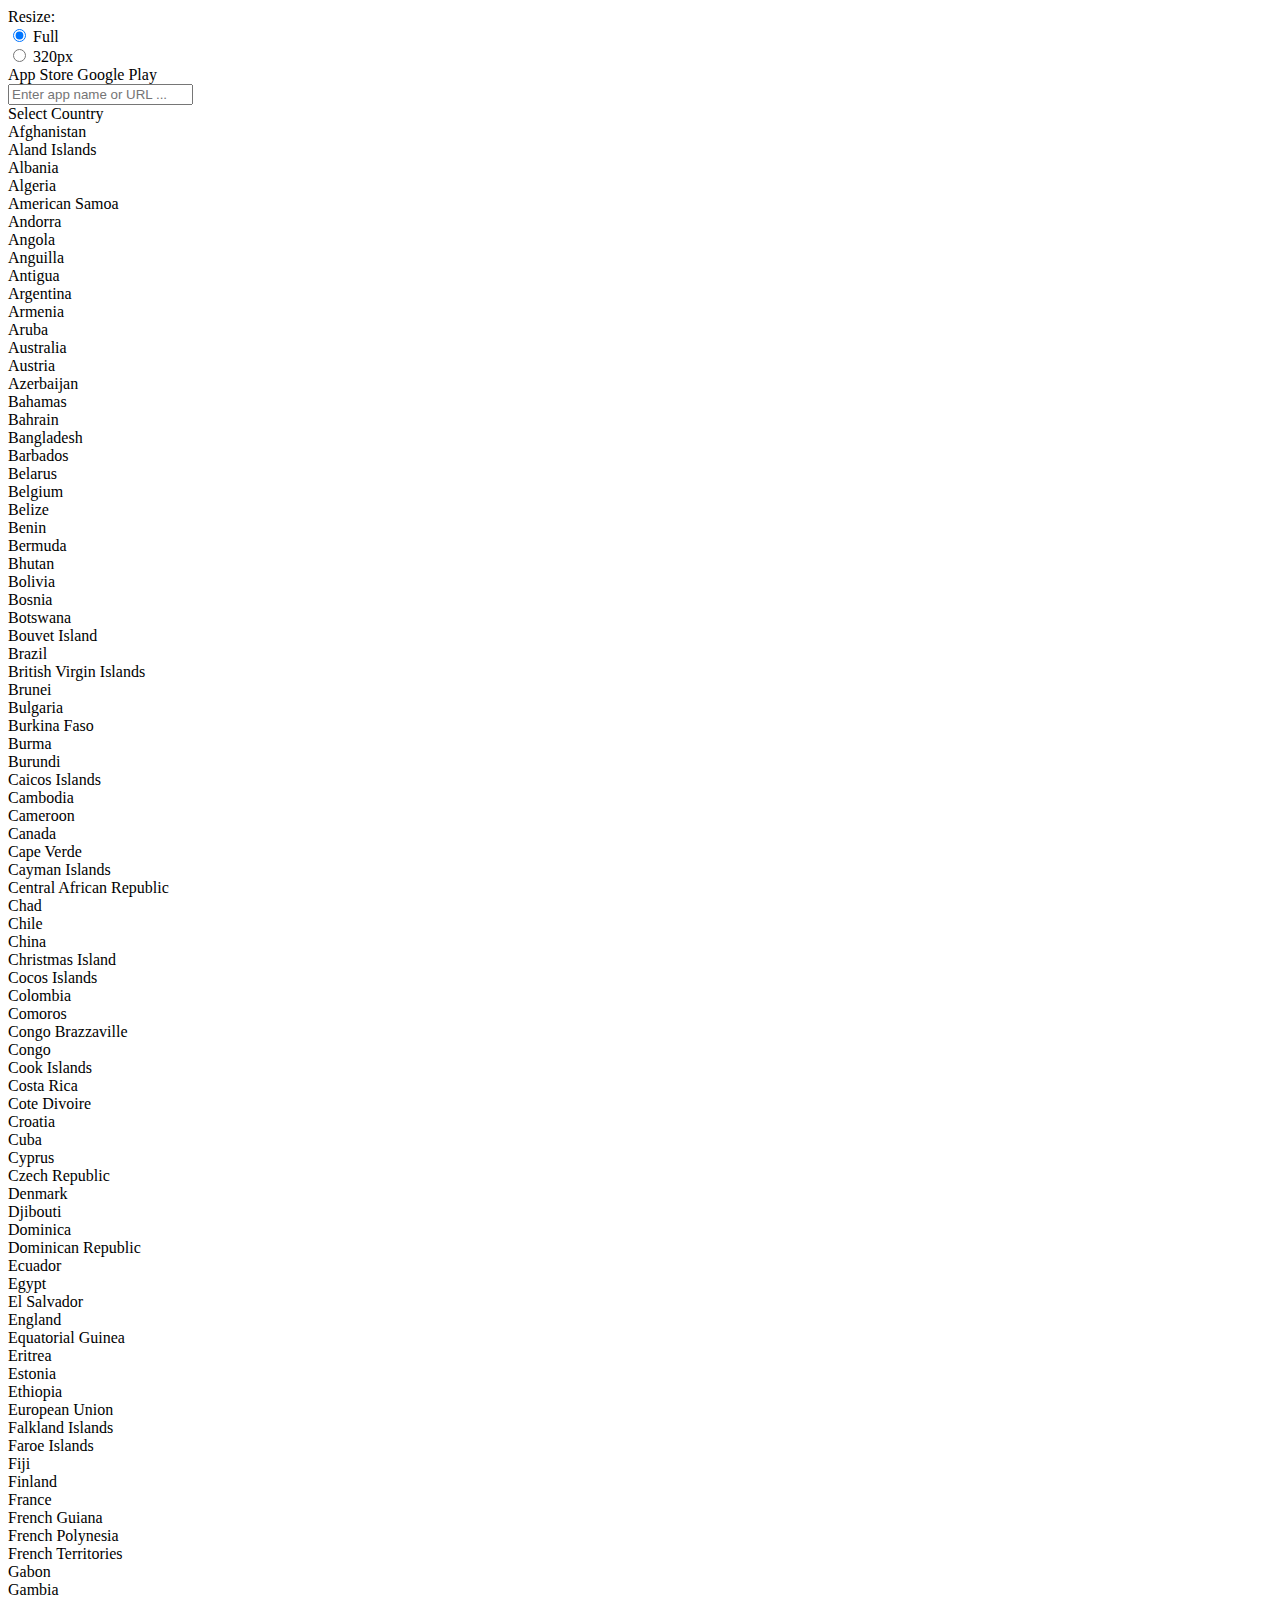
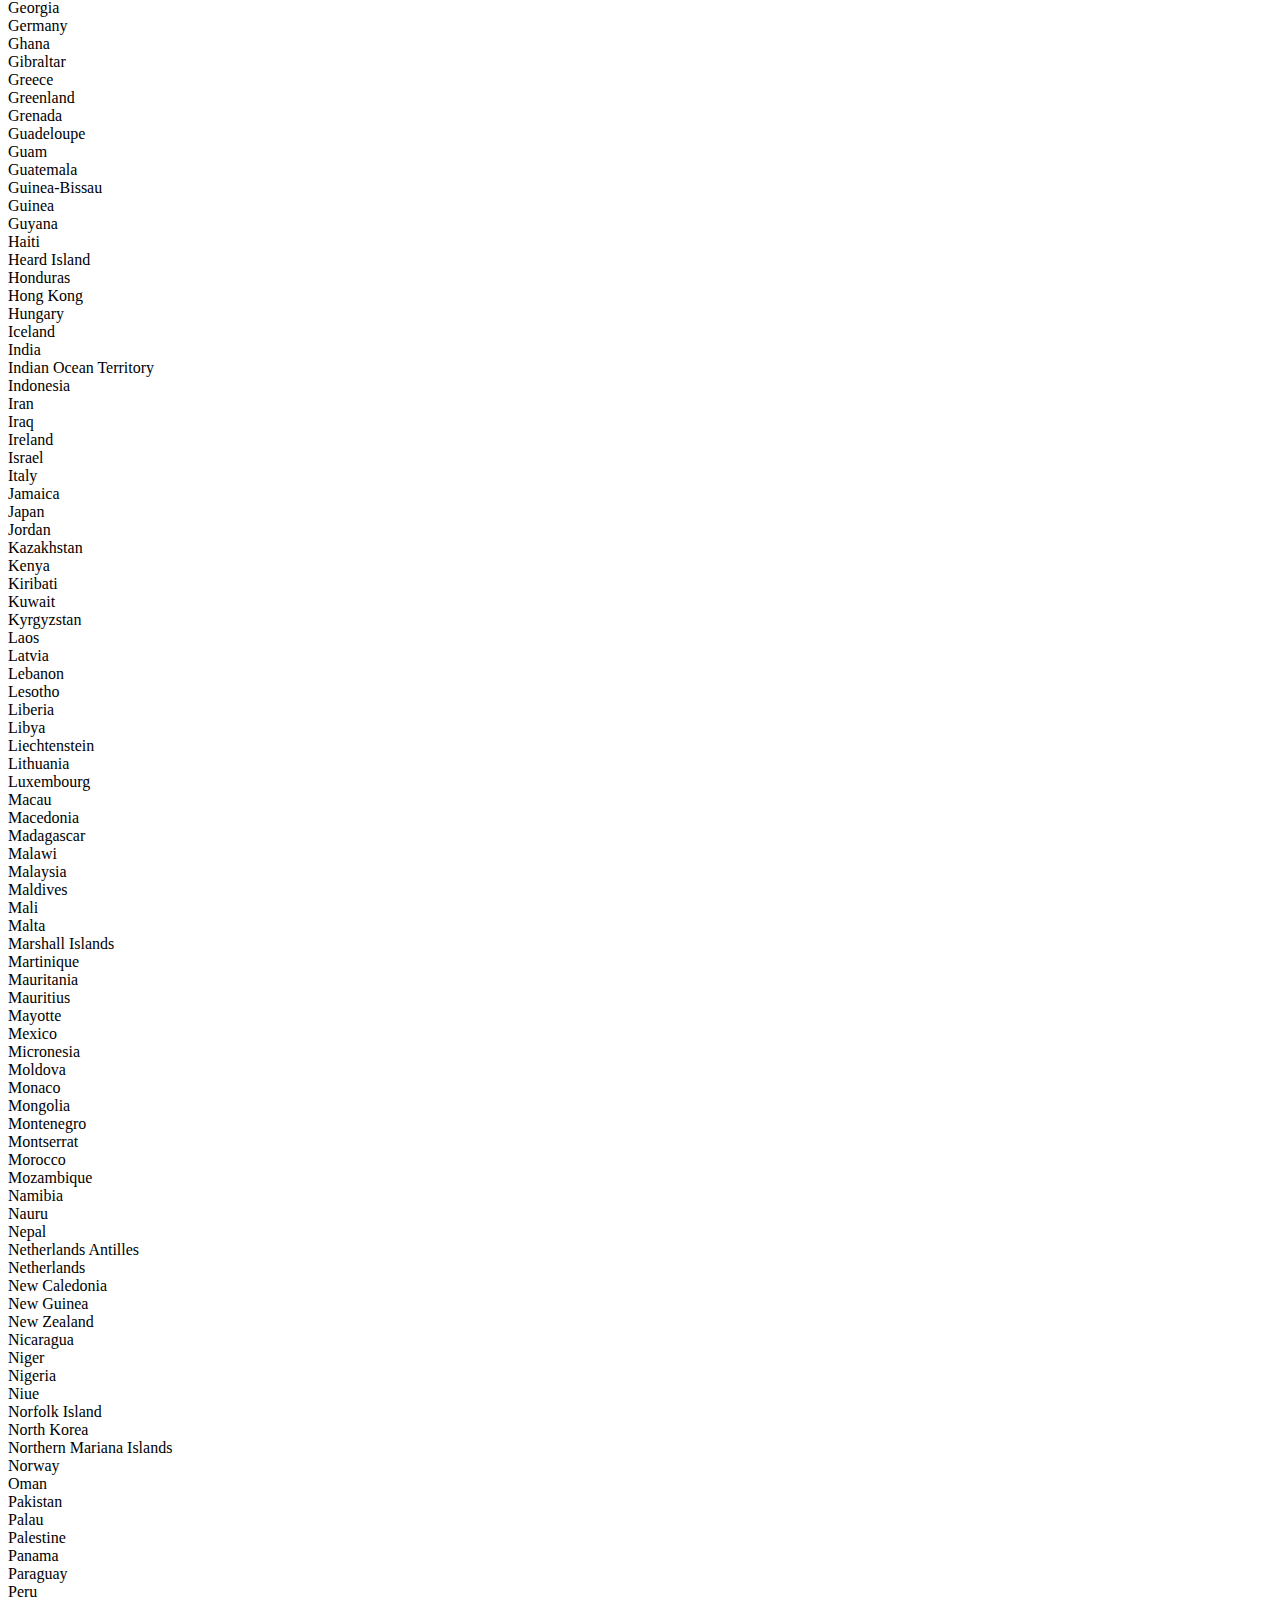
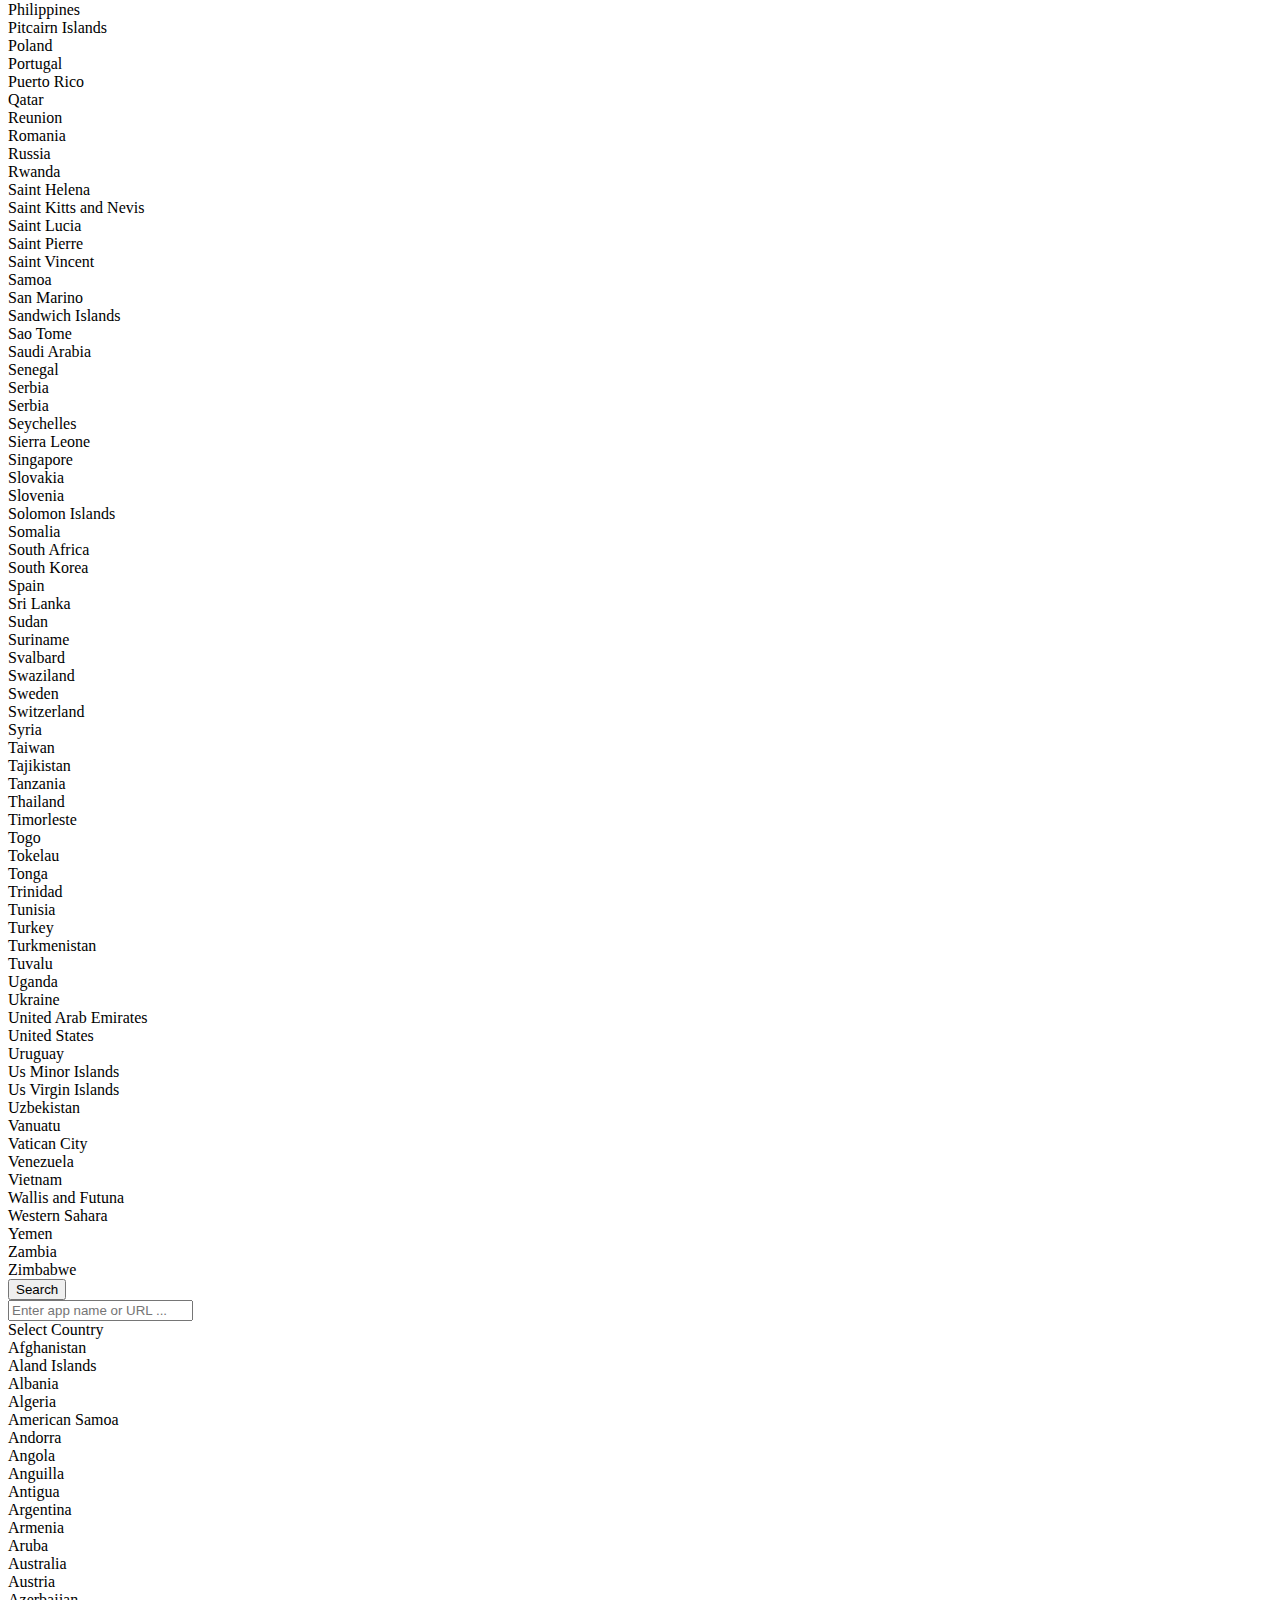
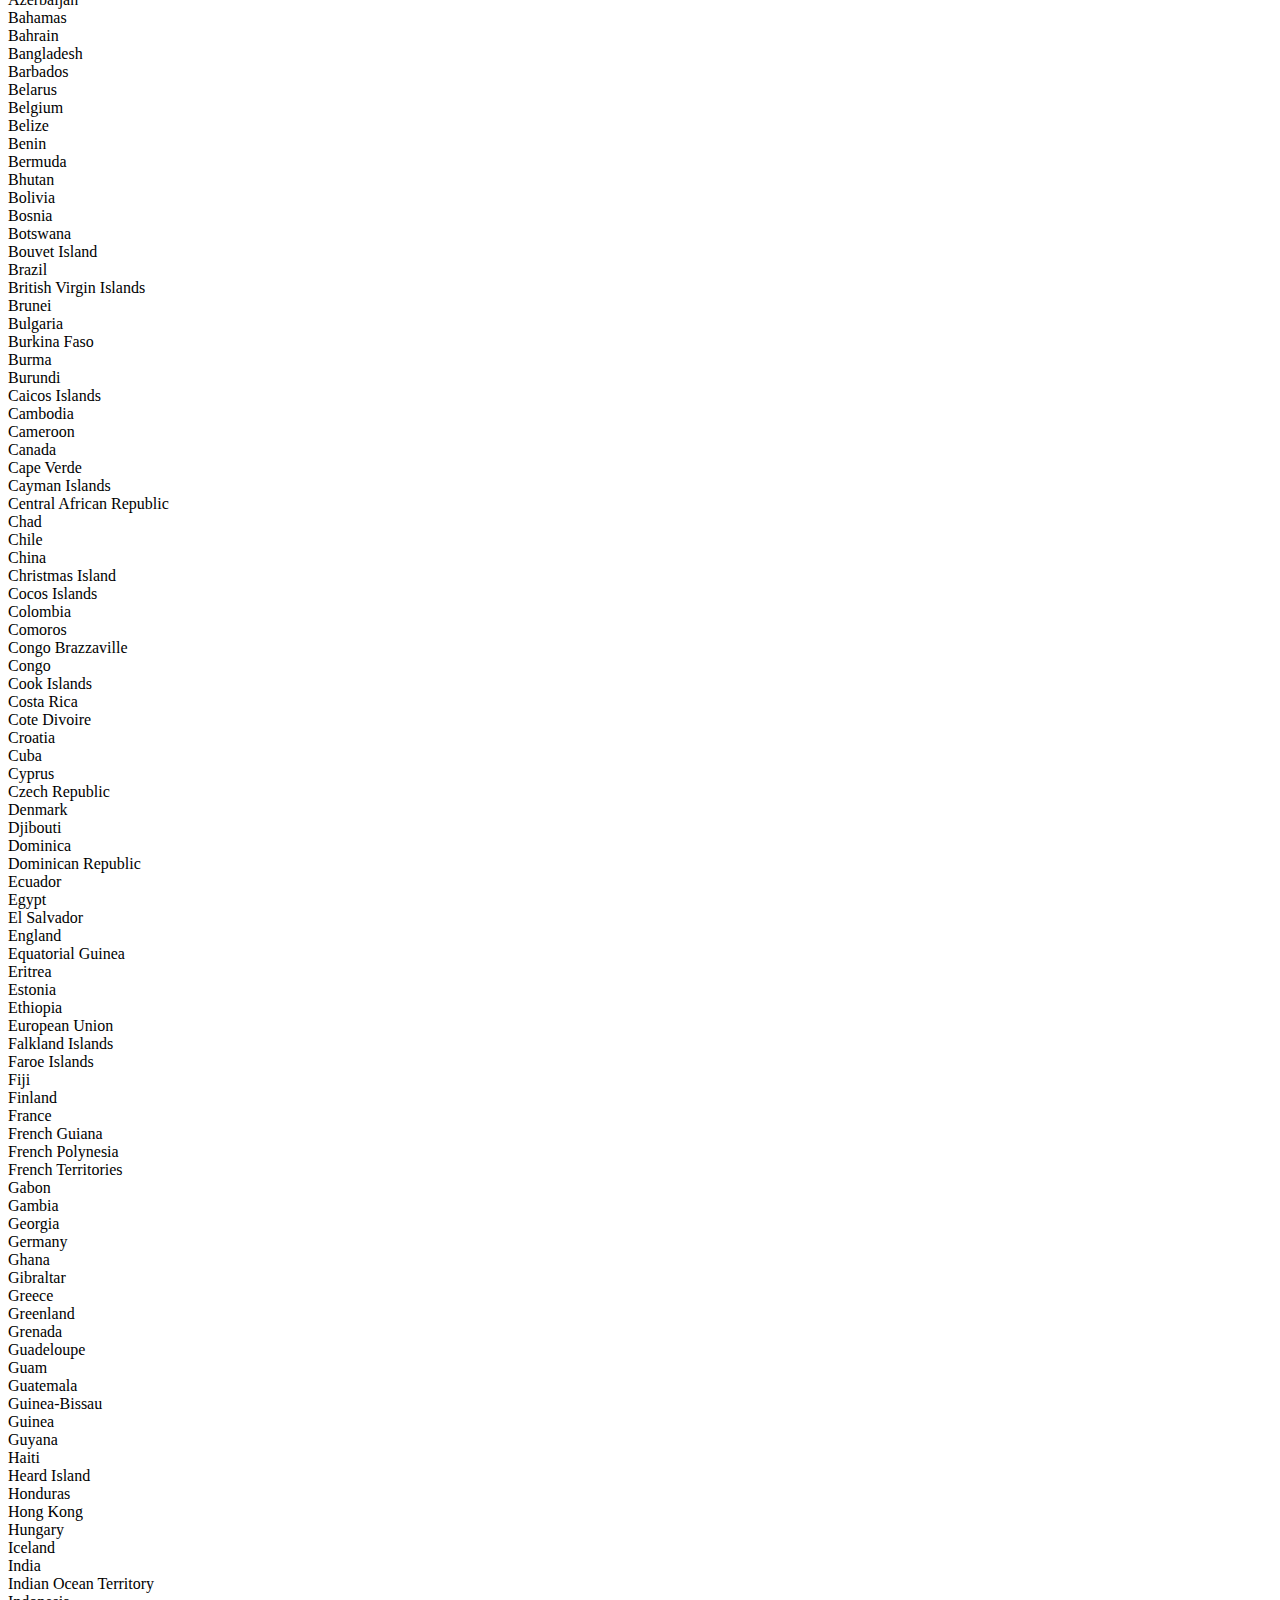
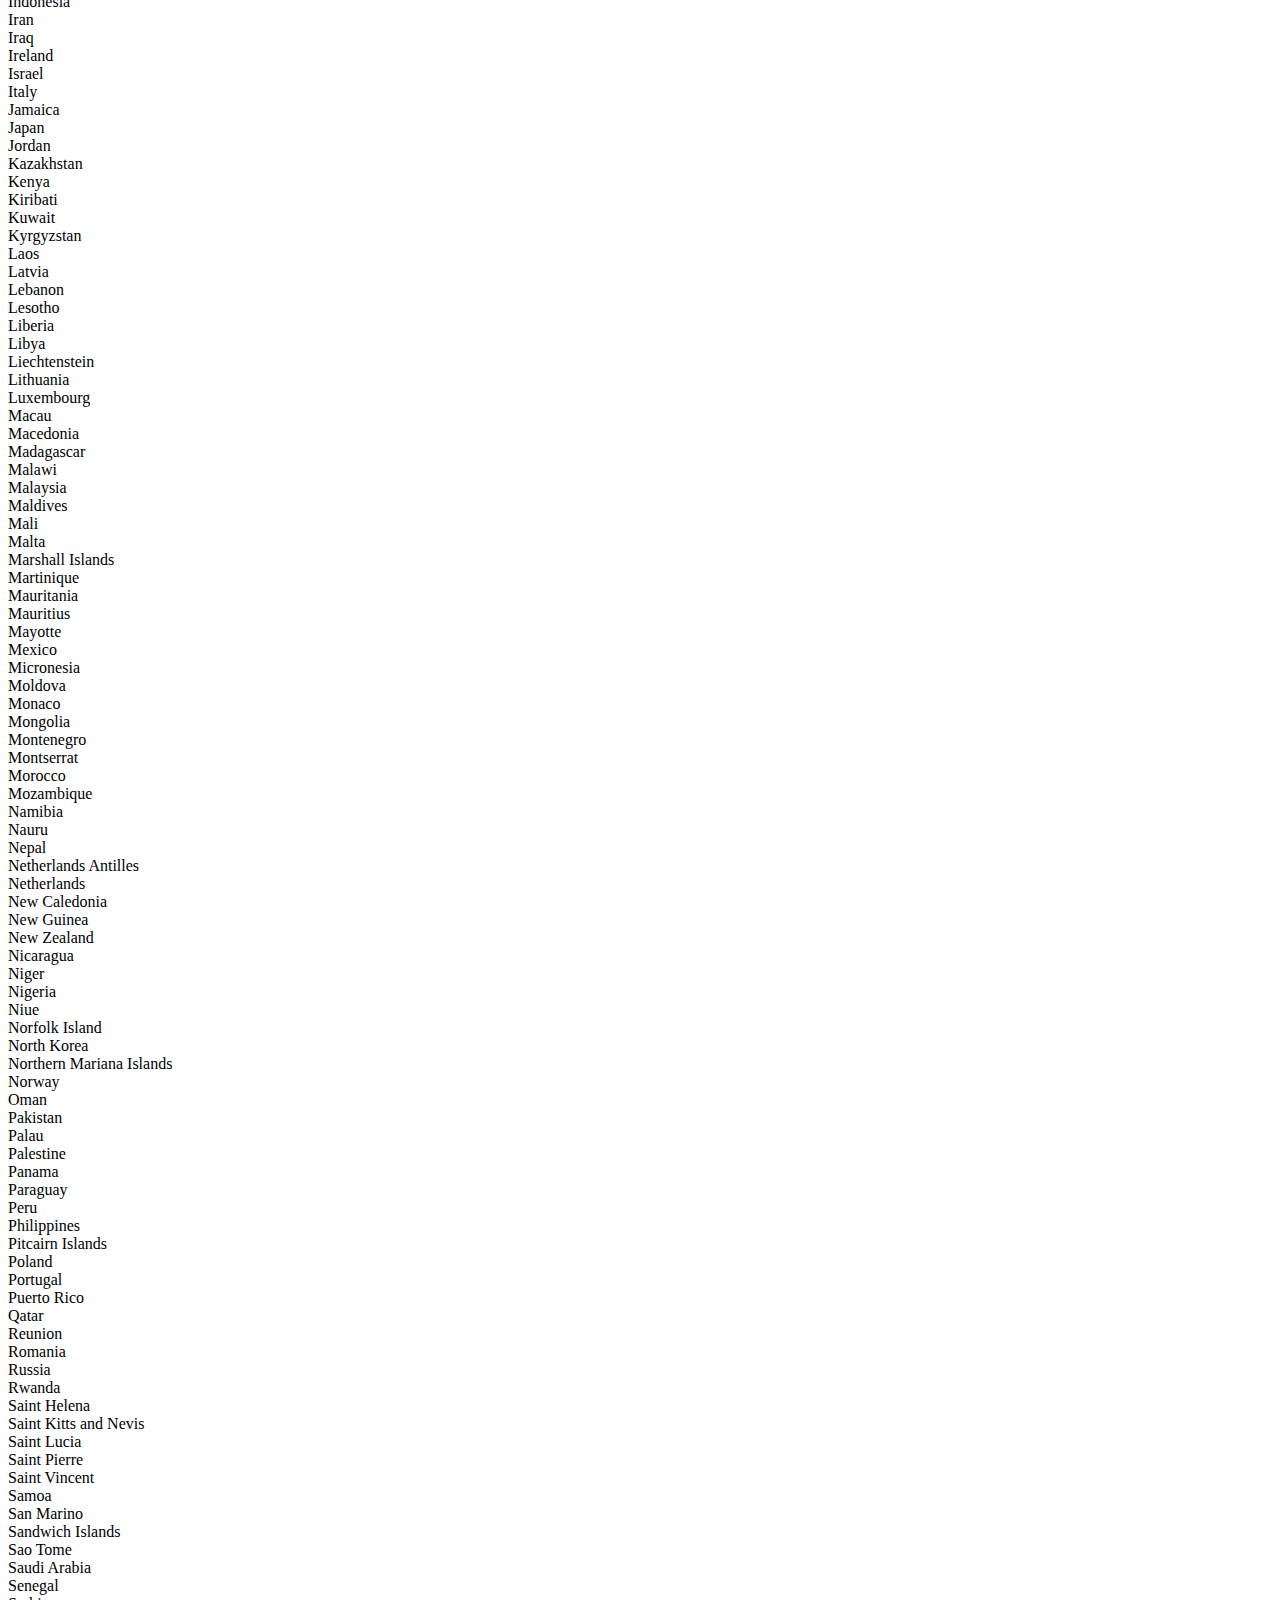
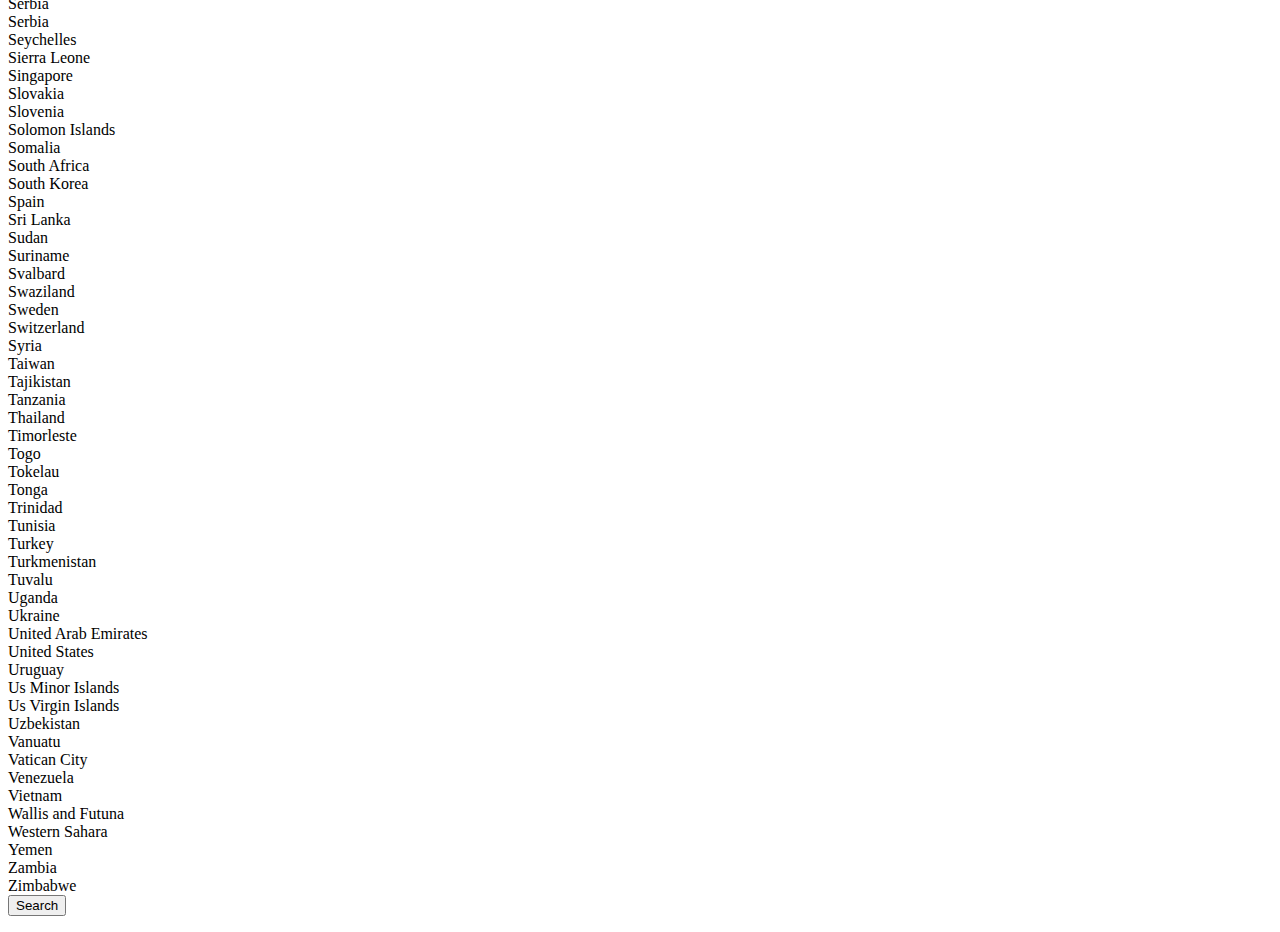
==== commit af0e6c2c: "Add Elment" ====
--- a/index.html
+++ b/index.html
@@ -5,18 +5,43 @@
     <meta charset="utf-8" />
     <meta http-equiv="X-UA-Compatible" content="IE=edge,chrome=1" />
     <meta name="viewport" content="width=device-width, initial-scale=1.0, maximum-scale=1.0">
-    <base href="https://elmaster.github.io/web-interface/">
+    <base href="http://web-interface/">
     <!-- Site Properties -->
     <title>Web Interface</title>
 
 
-    <link rel="stylesheet" type="text/css" href="components/semantic/dist/semantic.min.css">
-    <link rel="stylesheet" type="text/css" href="css/nga.min.css">
-    <link rel="stylesheet" type="text/css" href="css/style.css">
+    <link rel="stylesheet" type="text/css" href="components/semantic/dist/semantic.css?v=1">
+    <link rel="stylesheet" type="text/css" href="css/nga.min.css?v=1">
+    <link rel="stylesheet" type="text/css" href="components/slick-carousel/slick/slick.css?v=1">
+
+    <link rel="stylesheet" type="text/css" href="components/flex-slider/flexslider.css?v=1">
+    <link rel="stylesheet" type="text/css" href="css/style.css?v=1">
 </head>
 <body>
 <preloader class="preloader ng-hide"></preloader>
 <div class="wapper" ng-controller="AppCtrl">
+    <div class="ui container">
+        <div class="ui form">
+            <div class="inline fields" style="justify-content: center;">
+                <label>Resize:</label>
+                <div class="field">
+                    <div class="ui radio checkbox">
+                        <input id="dFull" type="radio" name="frequency" ng-model="resize.resizeFull" value="1300px"  tabindex="0" class="hidden" checked="checked">
+                        <label for="dFull">Full</label>
+                    </div>
+                </div>
+
+                <div class="field">
+                    <div class="ui radio checkbox">
+                        <input id="d320" type="radio" name="frequency" ng-model="resize.resizeFull" value="320px"  tabindex="0" class="hidden">
+                        <label for="d320">320px</label>
+                    </div>
+                </div>
+
+            </div>
+        </div>
+    </div>
+
     <div class="ui container" style="margin-bottom: 1rem;">
         <div class="ui top attached tabular menu">
             <a class="item active" data-tab="first" ui-sref="appstore"><i class="apple icon"></i> App Store</a>
@@ -546,7 +571,7 @@
                         </div>
                     </div>
                     <div class="one wide field">
-                        <button type="submit" class="ui primary disabled button"> Search </button>
+                        <button type="submit" class="ui primary disabled button" > Search </button>
                     </div>
 
                 </div>
@@ -554,28 +579,35 @@
         </div>
     </div>
 
-    <div class="ui container nga-fast nga-stagger nga-slide-down" ui-view ></div>
+    <div style="max-width: {{resize.resizeFull}}!important;" class="ui container nga-fast nga-stagger nga-slide-down" ui-view ></div>
 </div>
+
 <footer>
 
 </footer>
 
 
-<script src="components/jquery/dist/jquery.min.js"></script>
+<script src="components/jquery/dist/jquery.min.js?v=1"></script>
+<script src="components/flex-slider/jquery.flexslider-min.js?v=1"></script>
 
 <!--Add angular component-->
-<script src="components/angular/angular.js"></script>
-<script src="components/angular-ui-router/release/angular-ui-router.min.js"></script>
-<script src="components/angular-animate/angular-animate.min.js"></script>
-<script src="js/app.js"></script>
-<script src="js/development.js"></script>
-<script src="js/config.router.js"></script>
-
-<script src="js/directives/preloader.js"></script>
+<script src="components/angular/angular.js?v=1"></script>
+<script src="components/angular-ui-router/release/angular-ui-router.min.js?v=1"></script>
+<script src="components/angular-animate/angular-animate.min.js?v=1"></script>
+
+<script src="js/app.js?v=1"></script>
+<script src="js/development.js?v=1"></script>
+<script src="js/config.router.js?v=1"></script>
+
+<script src="js/directives/preloader.js?v=1"></script>
 <!--Add semantic component-->
-<script src="components/semantic/dist/components/tab.min.js"></script>
-<script src="components/semantic/dist/components/transition.min.js"></script>
-<script src="components/semantic/dist/components/dropdown.min.js"></script>
-<script src="js/main.js"></script>
+<script src="components/semantic/dist/components/tab.min.js?v=1"></script>
+<script src="components/semantic/dist/components/transition.min.js?v=1"></script>
+<script src="components/semantic/dist/components/dropdown.min.js?v=1"></script>
+<script src="components/semantic/dist/components/checkbox.min.js?v=1"></script>
+
+
+<script src="js/main.js?v=1"></script>
+
 </body>
 </html>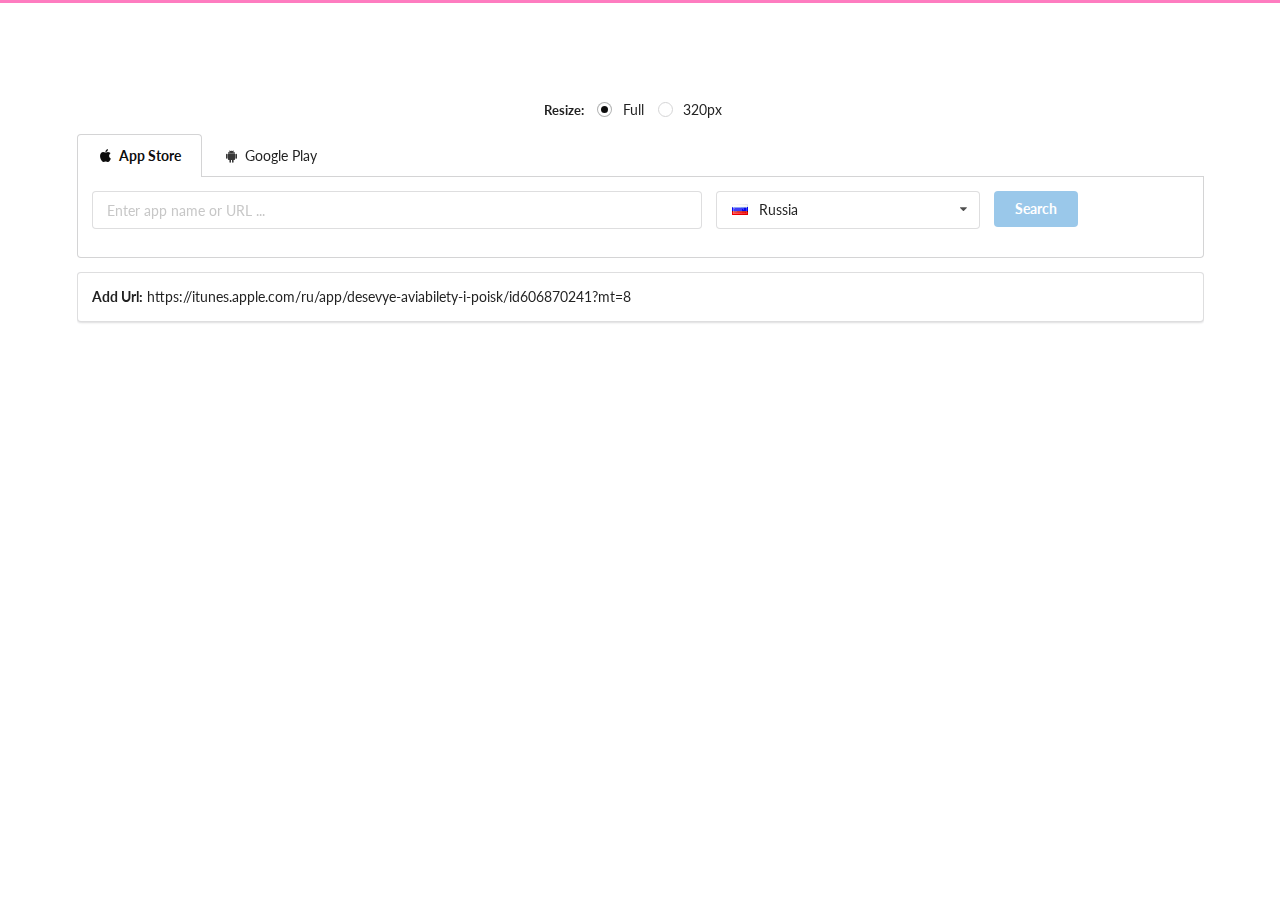
==== commit 8b9cf792: "fix" ====
--- a/index.html
+++ b/index.html
@@ -5,7 +5,7 @@
     <meta charset="utf-8" />
     <meta http-equiv="X-UA-Compatible" content="IE=edge,chrome=1" />
     <meta name="viewport" content="width=device-width, initial-scale=1.0, maximum-scale=1.0">
-    <base href="http://web-interface/">
+    <base href="https://elmaster.github.io/web-interface/">
     <!-- Site Properties -->
     <title>Web Interface</title>
 
